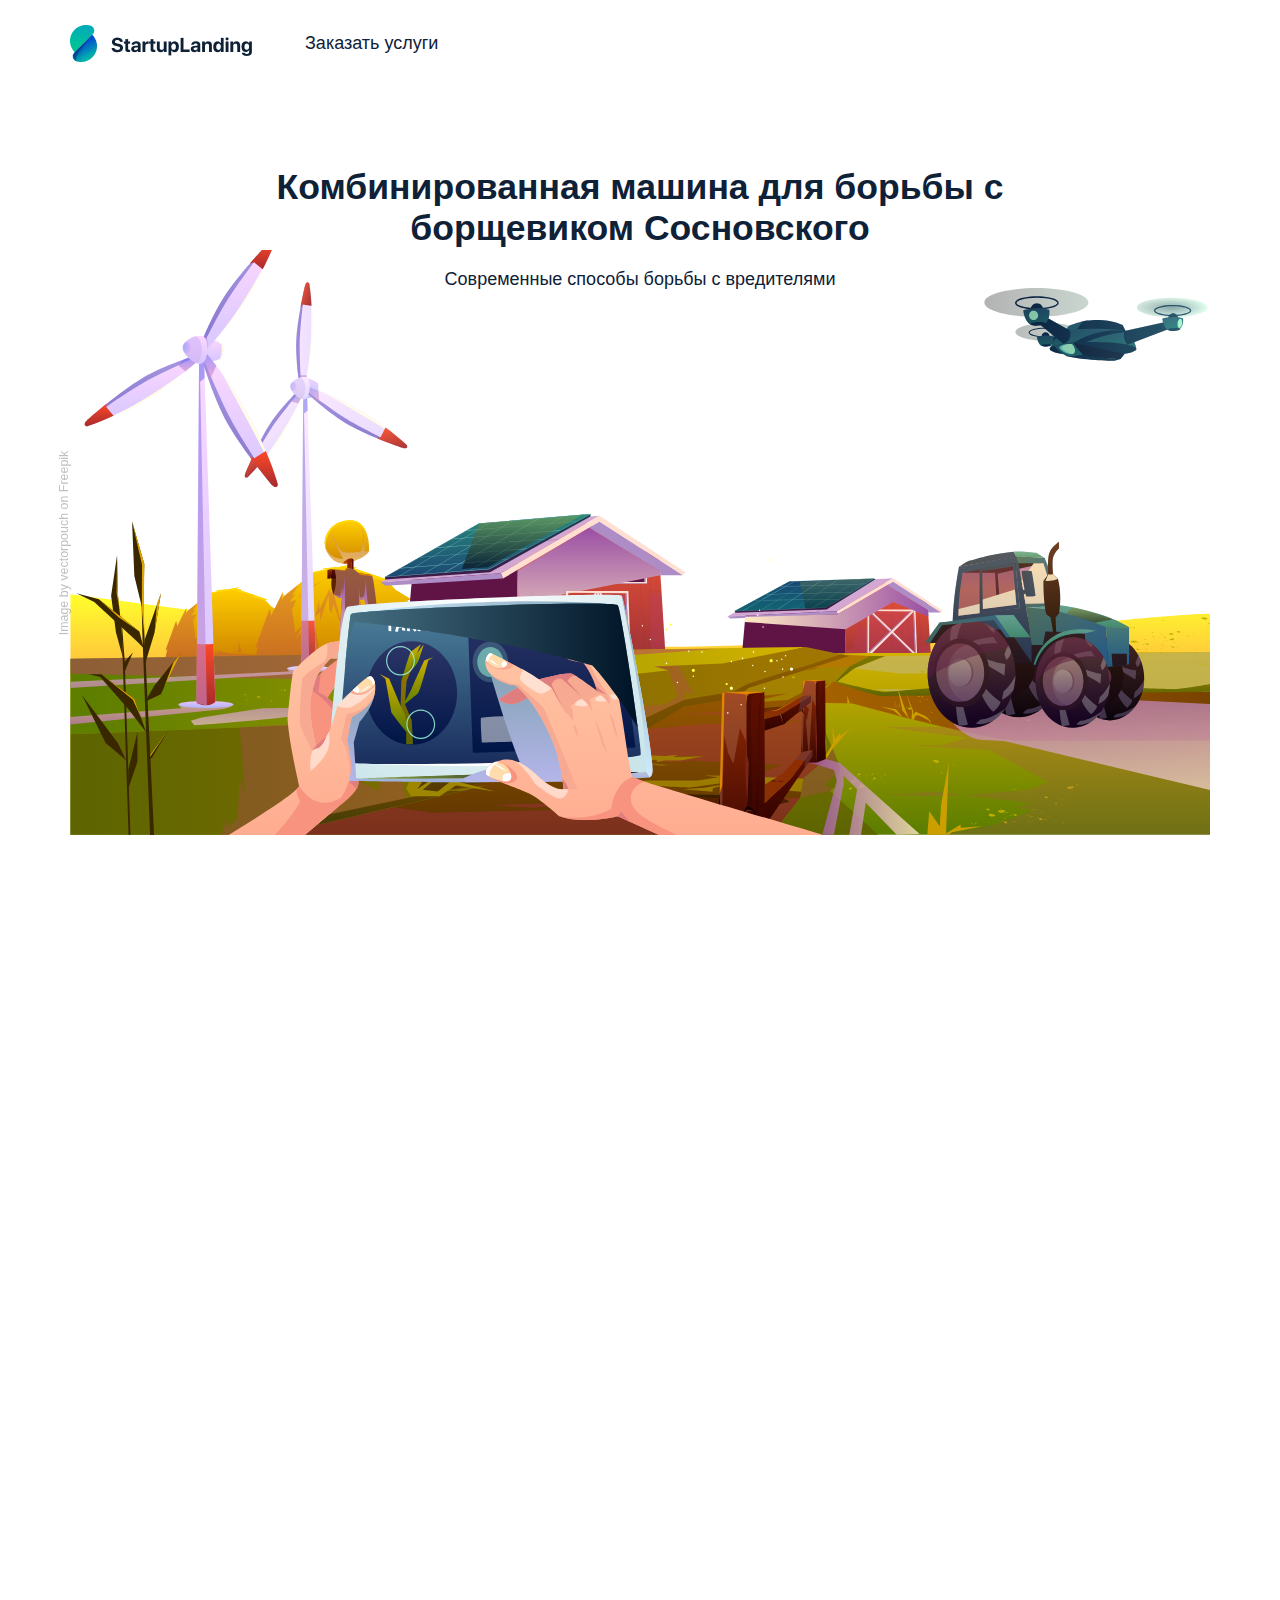
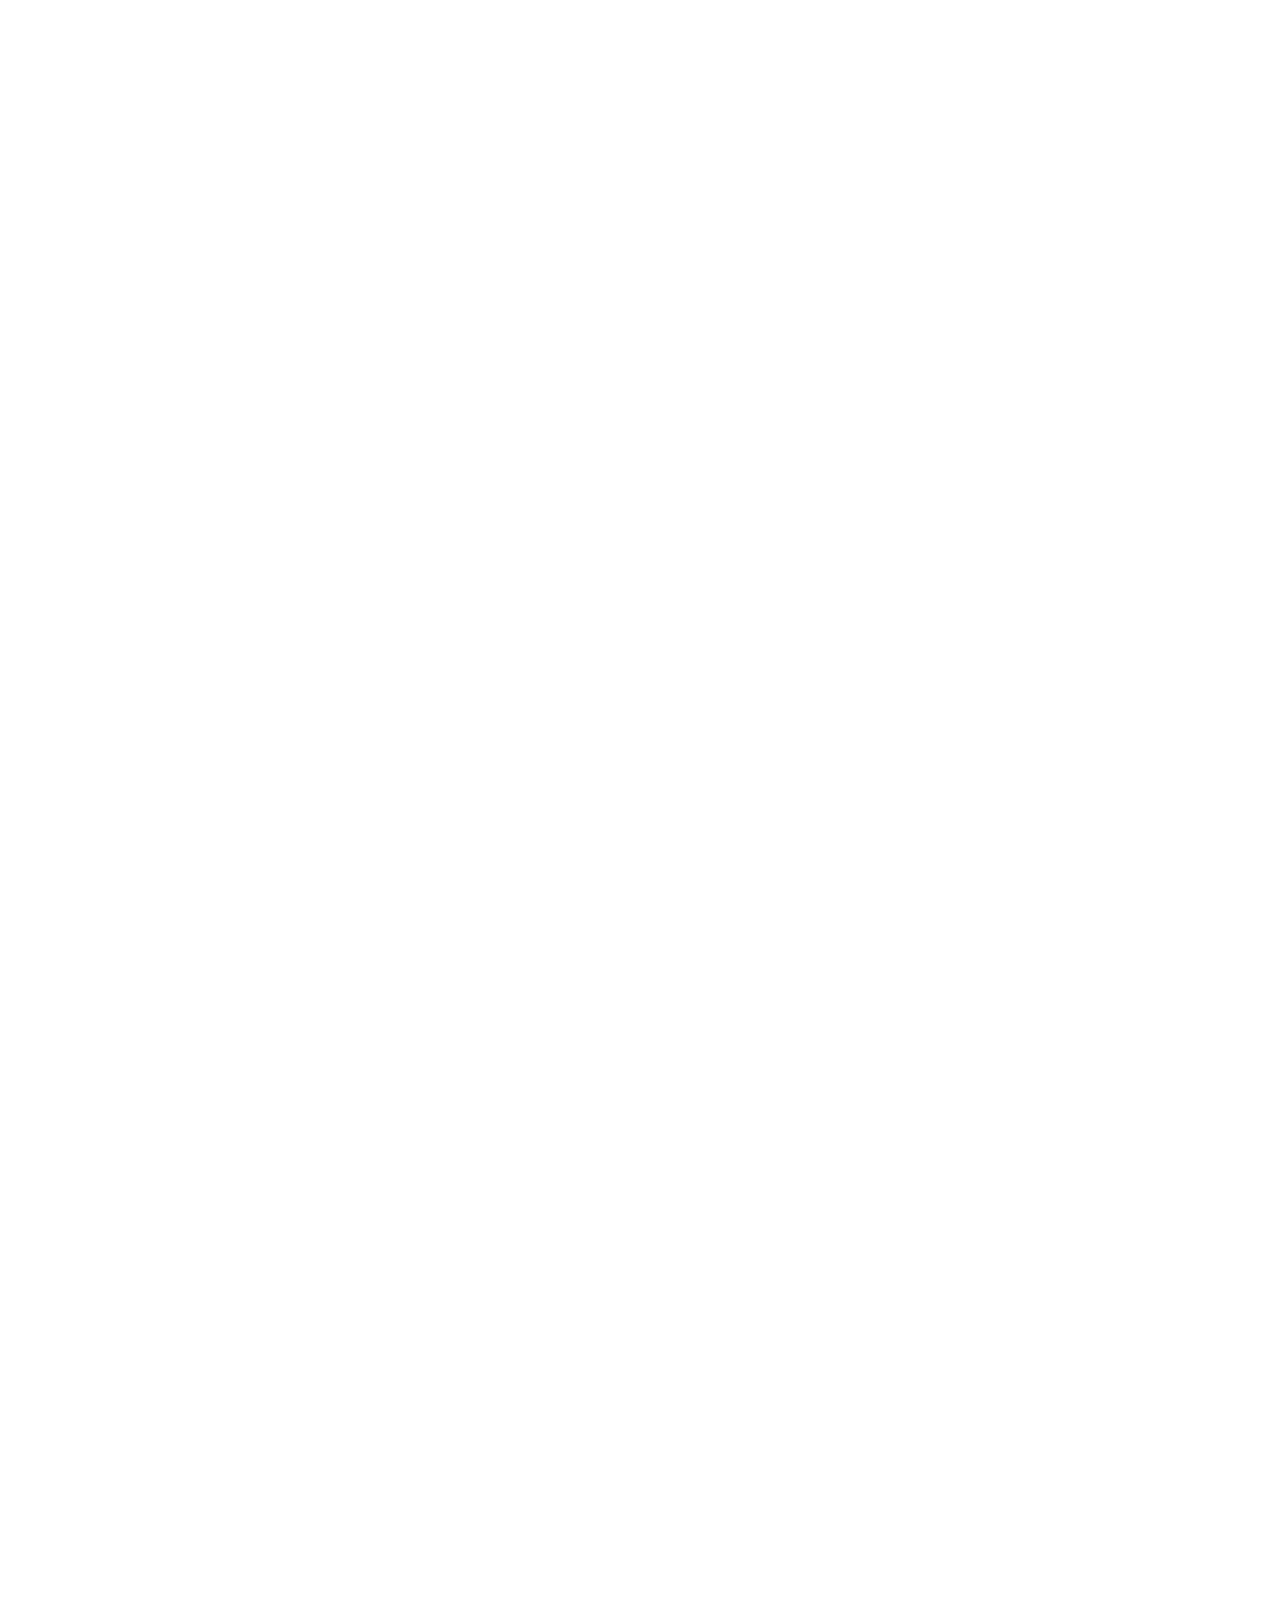
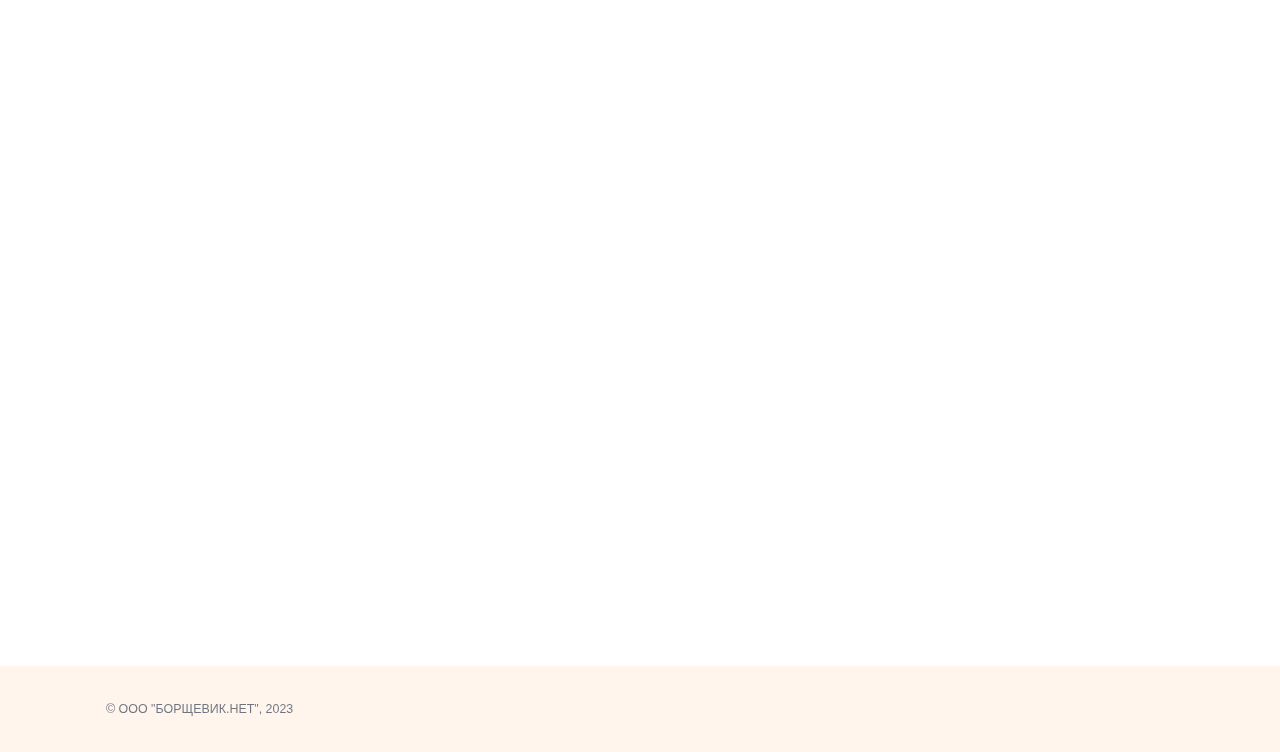
==== index.html @ 8eb08521 "Updates" ====
<!DOCTYPE html><html lang="en"><head><meta charset="utf-8"><link rel="stylesheet" href="main.css"><meta name="viewport" content="width=device-width, user-scalable=yes"><title>Агробот</title></head><body><main class="wrapper"><header class="header" id="header"><div class="container"><div class="header__inner"><a class="logo" href="/"><img src="images/logo.a82ce535d53b58038834.png"></a><nav class="nav header__nav"><div class="nav__top"><a class="logo logo--mobile nav__mobile-logo"><img src="images/logo.a82ce535d53b58038834.png"></a><button class="burger burger--active nav__burger" id="mobile-burger"><span class="burger__line"></span><span class="burger__line"></span><span class="burger__line"></span></button></div><div class="nav__menu"><ul class="link-list link-list--dir-column"><li class="link-list__link"><a href="/order-service.html">Заказать услуги</a></li></ul></div><div class="nav__bottom"><p class="nav__copyright">© ООО "БОРЩЕВИК.НЕТ", 2023</p></div></nav><button class="burger header__burger" id="desktop-burger"><span class="burger__line"></span><span class="burger__line"></span><span class="burger__line"></span></button></div></div></header><section class="page home" id="home"><div class="container"><div class="home__inner"><h1 class="page__title home__title">Комбинированная машина для борьбы с борщевиком Сосновского</h1><p class="page__subtitle home__subtitle">Современные способы борьбы с вредителями</p><div class="home__image-wrapper"><div class="home__image"><img src="icons/illustration.42e019ed1091b1d39e88.svg"></div><div class="home__moving-image" id="moving-image"><img src="icons/dron.4556cf6fa01890d55789.svg"></div><div class="home__image-src"><a href="https://clck.ru/36BVvP">Image by vectorpouch on Freepik</a></div></div></div></div></section><!--div(class='pdc' id='pdc-<id>')
    .pdc__content.pdc__content--show
        p Котент первого таба
    .pdc__content
        p Котент второго таба
    .pdc__content
        p Котент третьего таба--><section class="page fade-in-section about"><div class="container"><div class="about__inner"><div class="about__tabs"><div class="tabs" id="tabs-1"><ul class="tabs__tab-list"><li class="tabs__tab"><button><span class="about__tab"><div class="about__tab-image about__tab-image--bg-green"><img src="icons/puzzle.63b4bf6f2c0ad9caf760.svg"></div><span class="about__tab-text">Решаемая проблематика</span></span></button></li><li class="tabs__tab"><button><span class="about__tab"><div class="about__tab-image about__tab-image--bg-yellow"><img src="icons/roundcube.fe9c5c83bd25cfbd1be1.svg"></div><span class="about__tab-text">Основные потребители</span></span></button></li><li class="tabs__tab"><button><span class="about__tab"><div class="about__tab-image about__tab-image--bg-red"><img src="icons/innovation.965779345279916ec9b8.svg"></div><span class="about__tab-text">Инновационность проекта</span></span></button></li></ul><div class="tabs__dividor"><span class="tabs__line"></span><span class="tabs__underline"></span></div></div></div><div class="pdc" id="pdc-1"><div class="pdc__content pdc__content--show pdc__content--visible"><div class="about__body"><div class="about-content about__content"><div class="about-content__text"><h2 class="about-content__title">Мы эффективно решаем актуальную проблему многих регионах страны &#129488;</h2><p class="subtitle about-content__subtitle">Проект направлен на решение проблемы распространения борщевика Сосновского.
Разработанное комбинированное устройство позволяет эффективно производить
мульчирование и обработку, особенно на сложных участках и других территориях,
включая участки сельскохозяйственного назначения. </p></div><div class="about-content__image-wrapper"><div class="about-content__image"><img src="icons/illustration-1.2d0d16c30d6dbfe28d1c.svg"></div><a class="about-content__image-src" href="https://www.freepik.com/free-vector/organizing-projects-concept-illustration_5911565.htm#query=project&amp;position=12&amp;from_view=search&amp;track=sph">Image by storyset on Freepik</a></div></div></div></div><div class="pdc__content"><div class="about__body"><div class="about-content about__content"><div class="about-content__text"><h2 class="about-content__title">Потребителем наших услуг и агроботов может быть кто угодно &#129309;</h2><ul class="about-content__list"> <li>Сельскохозяйственные предприятия</li><li>Предприятия по благоустройству территорий</li><li>Коммунальные службы</li><li>Фермерские хозяйства</li></ul></div><div class="about-content__image-wrapper"><div class="about-content__image"><img src="icons/illustration-2.5b958bda5c0a97442c6f.svg"></div><a class="about-content__image-src" href="https://www.freepik.com/free-vector/mall-shopping-consumerism-retail-commerce-male-flat-character-with-light-bulb-store-cart-purchase-idea-buying-shoppers-buyers-attraction_12083145.htm#page=2&amp;query=Main%20consumers%20projects&amp;position=5&amp;from_view=search&amp;track=ais">Image by vectorjuice on Freepik</a></div></div></div></div><div class="pdc__content"><div class="about__body"><div class="about-content about__content"><div class="about-content__text"><h2 class="about-content__title">Применяем современные  технологии, испытанные не один раз &#128104;</h2><p class="subtitle about-content__subtitle">Инновационность проекта заключается в применении роботизированной
платформы с удаленным управлением. </p></div><div class="about-content__image-wrapper"><div class="about-content__image"><img src="icons/illustration-3.9d05403e2a16cfbec7cb.svg"></div><a class="about-content__image-src" href="https://www.freepik.com/free-vector/mall-shopping-consumerism-retail-commerce-male-flat-character-with-light-bulb-store-cart-purchase-idea-buying-shoppers-buyers-attraction_12083145.htm#page=2&amp;query=Main%20consumers%20projects&amp;position=5&amp;from_view=search&amp;track=ais">Image by vectorjuice on Freepik</a></div></div></div></div></div></div></div></section><section class="page fade-in-section service"><div class="container"> <div class="service__inner"><h2 class="page__title">Наши услуги</h2><p class="page__subtitle subtitle service__subtitle">Кроме перечисленных ниже услуг мы предоставляем возможность
покупки агробота в различных модификациях, а также обучение
работы клиентов с установкой</p><a class="service__link link link--as-btn" href="/order-service.html">Заказать услуги</a><ul class="service__cards"><li><div class="info-card"><div class="info-card__image"><img src="images/marketing.709f5f3d1f89dc0d6d8e.png" alt="Обработка от борщевика"></div><div class="info-card__body"><h3 class="info-card__title">Обработка от борщевика</h3><p class="info-card__describe">Агробот комплектуется специальной навеской с реагентами для обработки от борщевика</p></div></div></li><li><div class="info-card"><div class="info-card__image"><img src="images/development.e502410272258596ca59.png" alt="Обработка от клеща"></div><div class="info-card__body"><h3 class="info-card__title">Обработка от клеща</h3><p class="info-card__describe">Агробот комплектуется специальной навеской с реагентами для обработки от клеща</p></div></div></li><li><div class="info-card"><div class="info-card__image"><img src="images/enterprise.53b87d1b42be949987da.png" alt="Мульчирование"></div><div class="info-card__body"><h3 class="info-card__title">Мульчирование</h3><p class="info-card__describe">Агробот комплектуется специальной навеской с реагентами для измельчения борщевика</p></div></div></li></ul></div></div></section><section class="page fade-in-section team"><div class="container"><div class="team__inner"><h2 class="page__title">Команда стартапа</h2><p class="page__subtitle subtitle team__subtitle">Команда нашего стартапа состоит из талантливых и опытных разработчиков,
которые специализируются на создании инновационных решений для
сельского хозяйства</p><div class="team__carousel"><div class="carousel"><ul class="carousel__list-items"><li class="carousel__list-item"><div class="team__card"><div class="profile-card"><div class="profile-card__images profile-card__images--bg-yellow"><img src="images/vylegzhanin.4ba642ff1bee2ab392fa.png" alt="Вылегжанин Павел Николаевич"></div><h3 class="profile-card__name">Вылегжанин Павел Николаевич</h3><p class="profile-card__specialization">Декан инженерного факультета ВГАТУ</p><ul class="profile-card__social-links"><li class="profile-card__social-link profile-card__social-link--vk"><a href="/"></a></li><li class="profile-card__social-link profile-card__social-link--tg"><a href="/"></a></li><li class="profile-card__social-link profile-card__social-link--email"><a href="/"></a></li></ul></div></div></li><li class="carousel__list-item"><div class="team__card"><div class="profile-card"><div class="profile-card__images profile-card__images--bg-green"><img src="images/sirotkin.a246f5cfa4653defc339.png" alt="Сироткин Егор Сергеевич"></div><h3 class="profile-card__name">Сироткин Егор Сергеевич</h3><p class="profile-card__specialization">Основатель проекта</p><ul class="profile-card__social-links"><li class="profile-card__social-link profile-card__social-link--vk"><a href="/"></a></li><li class="profile-card__social-link profile-card__social-link--tg"><a href="/"></a></li><li class="profile-card__social-link profile-card__social-link--email"><a href="/"></a></li></ul></div></div></li><li class="carousel__list-item"><div class="team__card"><div class="profile-card"><div class="profile-card__images profile-card__images--bg-pink"><img src="images/kozlov.72e7c72f36c30960f9e8.png" alt="Козлов Андрей Николаевич"></div><h3 class="profile-card__name">Козлов Андрей Николаевич</h3><p class="profile-card__specialization">Заведующий лабораторией цифровых технологий ВГАТУ</p><ul class="profile-card__social-links"><li class="profile-card__social-link profile-card__social-link--vk"><a href="/"></a></li><li class="profile-card__social-link profile-card__social-link--tg"><a href="/"></a></li><li class="profile-card__social-link profile-card__social-link--email"><a href="/"></a></li></ul></div></div></li></ul><div class="carousel__control"><button class="carousel-ctrl-btn carousel__next"><div class="carousel-ctrl-btn__inner"><img src="icons/triangle-down.13552bf7406cc15bec91.svg" alt="next"></div></button><button class="carousel-ctrl-btn carousel__back"><div class="carousel-ctrl-btn__inner">   <img src="icons/triangle-down.13552bf7406cc15bec91.svg" alt="back"></div></button></div></div></div></div></div></section><!--div(class='pdc' id='pdc-<id>')
    .pdc__content.pdc__content--show
        p Котент первого таба
    .pdc__content
        p Котент второго таба
    .pdc__content
        p Котент третьего таба--><section class="page fade-in-section partners"><div class="container"><div class="partners__inner"><h2 class="page__title partners__title">Партнеры</h2><p class="page__subtitle partners__subtitle">Партнеры предоставляют стартапу финансовые ресуры,
техническое оснащение, компонетную базу</p><ul class="partners__partner-list"><li class="partners__partner"><div class="partner-card"><div class="partner-card__image"><img src="images/vgatu.b7ccf53366a0b08f1874.png"></div><h3 class="partner-card__title">Вятский государственный агротехнологический университет</h3></div></li><li class="partners__partner"><div class="partner-card"><div class="partner-card__image"><img src="icons/fsi.a3f80f796bfce302cd20.svg"></div><h3 class="partner-card__title">Фонд содействия инновациям</h3></div></li><li class="partners__partner"><div class="partner-card"><div class="partner-card__image"><img src="images/tsk.788a3a9983cc926c892f.png"></div><h3 class="partner-card__title">Торгово-Сервисная Компания (ТСК) «Техника»</h3></div></li><li class="partners__partner"><div class="partner-card"><div class="partner-card__image"><img src="images/lab.1efd9e5d612fef10bf57.png"></div><h3 class="partner-card__title">Лаборатория цифровых технологий</h3></div></li></ul></div></div></section><footer class="footer"><div class="container"><div class="footer__inner"><p class="footer__copyright">© ООО "БОРЩЕВИК.НЕТ", 2023</p></div></div></footer></main><script src="index.1.754c9834eed3a892fc10.js"></script></body></html>
---- main.css ----
*{padding:0px;margin:0px;border:none}*,*::before,*::after{-webkit-box-sizing:border-box;box-sizing:border-box}a,a:link,a:visited{-webkit-text-decoration:none;text-decoration:none}a:hover{-webkit-text-decoration:none;text-decoration:none}aside,nav,footer,header,section,main{display:block}h1,h2,h3,h4,h5,h6,p{font-size:inherit;font-weight:inherit}ul,ul li{list-style:none}img{vertical-align:top}img,svg{max-width:100%;height:auto}address{font-style:normal}input,textarea,button,select{font-family:inherit;font-size:inherit;color:inherit;background-color:rgba(0,0,0,0)}input::-ms-clear{display:none}button,input[type=submit]{display:inline-block;-webkit-box-shadow:none;box-shadow:none;background-color:rgba(0,0,0,0);background:none;cursor:pointer}input:focus,input:active,button:focus,button:active{outline:none}button::-moz-focus-inner{padding:0;border:0}label{cursor:pointer}legend{display:block}html,body,.wrapper{min-height:100vh}html,body{height:100%}body.no-scroll{overflow:hidden}.wrapper{font-family:-apple-system,BlinkMacSystemFont,"Segoe UI",Roboto,Oxygen-Sans,Ubuntu,Cantarell,"Helvetica Neue",sans-serif;font-size:18px;font-weight:400;color:#0f2137;display:-webkit-box;display:-ms-flexbox;display:flex;-webkit-box-orient:vertical;-webkit-box-direction:normal;-ms-flex-direction:column;flex-direction:column;height:100%}.wrapper *{color:inherit;font-family:inherit;line-height:normal}.container{margin:0 auto;max-width:1180px;padding:0 20px}.page{padding:80px 0}.page__title,.page__subtitle{text-align:center}.fade-in-section{opacity:0;-webkit-transform:translateY(50px);transform:translateY(50px);-webkit-transition:opacity .5s, -webkit-transform .5s;transition:opacity .5s, -webkit-transform .5s;transition:transform .5s, opacity .5s;transition:transform .5s, opacity .5s, -webkit-transform .5s}h1,h2,h3{font-weight:700}h1{font-size:max(1.7777777778rem, min(2.8vw, 2.2222222222rem));color:#02073e}h2{font-size:max(1.3333333333rem, min(2.38vw, 1.8888888889rem))}h3{font-size:1.1111111111rem}.logo{display:block;width:195px}.logo--mobile{width:130px}.logo img{width:100%}.btn{display:block;font-size:inherit;color:#fff;font-weight:700;font-family:inherit;border:none;border-radius:5px;background-color:#0a8080;padding:10px 38px;cursor:pointer;-webkit-text-decoration:none;text-decoration:none;position:relative}.btn--bg-pink{background-color:#db4a87}.btn::before{content:"";position:absolute;display:block;top:0;left:50%;-webkit-transform:translate(-50%, 0);transform:translate(-50%, 0);width:0;height:100%;background:rgba(255,255,255,.3);border-radius:5px;-webkit-transition:all .3s ease;transition:all .3s ease}.btn:hover::before{width:100%}.link-list{display:-webkit-box;display:-ms-flexbox;display:flex;-webkit-box-align:center;-ms-flex-align:center;align-items:center;gap:34px}.link-list--dir-column{-webkit-box-orient:vertical;-webkit-box-direction:normal;-ms-flex-direction:column;flex-direction:column;-webkit-box-align:start;-ms-flex-align:start;align-items:start;gap:15px}.link-list__link a{position:relative;color:inherit;font-family:-apple-system,BlinkMacSystemFont,"Segoe UI",Roboto,Oxygen-Sans,Ubuntu,Cantarell,"Helvetica Neue",sans-serif;-webkit-text-decoration:none;text-decoration:none;-webkit-transition:.1s;transition:.1s}.link-list__link a::after{content:"";display:block;background-image:url(icons/underline.44bfd5e73e184fdad973.svg);background-size:cover;background-repeat:no-repeat;width:0;height:6px;opacity:0;visibility:hidden;position:absolute;top:110%;left:0;-webkit-transition:.1s;transition:.1s}.link-list__link:hover a{text-shadow:.5px .5px 0 #0a8080;color:#0a8080}.link-list__link:hover a::after{width:100%;opacity:1;visibility:visible}.link--as-btn{display:block;font-size:inherit;color:#fff;font-weight:700;font-family:inherit;border:none;border-radius:5px;background-color:#0a8080;padding:10px 38px;cursor:pointer;-webkit-text-decoration:none;text-decoration:none;position:relative}.link--as-btn--bg-pink{background-color:#db4a87}.link--as-btn::before{content:"";position:absolute;display:block;top:0;left:50%;-webkit-transform:translate(-50%, 0);transform:translate(-50%, 0);width:0;height:100%;background:rgba(255,255,255,.3);border-radius:5px;-webkit-transition:all .3s ease;transition:all .3s ease}.link--as-btn:hover::before{width:100%}.header{padding:25px 0}.header__inner{display:-webkit-box;display:-ms-flexbox;display:flex;-webkit-box-align:center;-ms-flex-align:center;align-items:center;gap:40px}.header__burger{display:none;margin-left:auto}.header.header--open-menu::before{background-color:rgba(0,0,0,.5);width:100%;height:100vh}.header.header--open-menu .header__nav{-webkit-transform:translateX(0);transform:translateX(0)}.header.header--open-menu .header__burger{opacity:0}@media(max-width: 450px){.header{position:relative;z-index:1}.header::before{content:"";display:block;width:0;height:0;position:absolute;top:0;left:0;background-color:rgba(0,0,0,0);-webkit-transition:background-color .3s ease;transition:background-color .3s ease}.header__burger{display:block;-webkit-transition:all .3s ease;transition:all .3s ease}.header__nav{position:absolute;top:0;left:0;-webkit-transform:translateX(-100%);transform:translateX(-100%);-webkit-transition:all .3s linear;transition:all .3s linear}}.nav__mobile-logo{display:none}.nav__top{display:none;-webkit-box-align:center;-ms-flex-align:center;align-items:center;-webkit-box-pack:justify;-ms-flex-pack:justify;justify-content:space-between;gap:20px}.nav__bottom{display:none;margin-top:auto}.nav__copyright{font-size:0.7777777778rem}@media(max-width: 450px){.nav{display:-webkit-box;display:-ms-flexbox;display:flex;-webkit-box-orient:vertical;-webkit-box-direction:normal;-ms-flex-direction:column;flex-direction:column;background-color:#fff;width:80%;height:100vh;padding:31px 20px}.nav__mobile-logo{display:block}.nav__top{display:-webkit-box;display:-ms-flexbox;display:flex}.nav__menu{margin:20px 0}.nav__bottom{display:block}}.burger{width:18px;height:11px;border:none;cursor:pointer;background-color:rgba(0,0,0,0);padding:0;position:relative}.burger__line{display:block;width:100%;height:2px;background-color:#0f2137;border-radius:1px;position:absolute;left:0}.burger__line:nth-child(1){top:0}.burger__line:nth-child(2){top:calc(50% - 1px)}.burger__line:nth-child(3){bottom:0}.burger.burger--active .burger__line:nth-child(1){top:calc(50% - 1px);-webkit-transform:rotate(45deg);transform:rotate(45deg)}.burger.burger--active .burger__line:nth-child(2){display:none}.burger.burger--active .burger__line:nth-child(3){bottom:calc(50% - 1px);-webkit-transform:rotate(-45deg);transform:rotate(-45deg)}.info-card{display:-webkit-box;display:-ms-flexbox;display:flex;-webkit-box-orient:vertical;-webkit-box-direction:normal;-ms-flex-direction:column;flex-direction:column;-webkit-box-align:center;-ms-flex-align:center;align-items:center;text-align:center;gap:20px}.info-card__image{--size: 88px;-webkit-box-flex:0;-ms-flex:0 0 88px;flex:0 0 88px;-ms-flex:0 0 var(--size);flex:0 0 var(--size);width:88px;width:var(--size);border-radius:30px}.info-card__image img{width:100%;height:100%;-o-object-fit:cover;object-fit:cover}.info-card__title{font-size:18px;font-weight:700;line-height:1.5}.info-card__describe{margin-top:5px;color:#343d48;line-height:1.5}.profile-card{width:300px;height:100%;display:-webkit-box;display:-ms-flexbox;display:flex;-webkit-box-orient:vertical;-webkit-box-direction:normal;-ms-flex-direction:column;flex-direction:column}.profile-card__images{width:100%;height:420px;border-radius:5px}.profile-card__images--bg-yellow{background-color:#fffaf6}.profile-card__images--bg-green{background-color:#f7fbfb}.profile-card__images--bg-pink{background-color:#fbf8f5}.profile-card__images img{width:100%;height:100%;-o-object-fit:contain;object-fit:contain;-o-object-position:50% 45px;object-position:50% 45px}.profile-card__name{margin-top:25px;font-weight:500;font-size:20px}.profile-card__specialization{margin:15px 0;color:#7589a1;line-height:1.5;-webkit-hyphens:auto;-ms-hyphens:auto;hyphens:auto}.profile-card__social-links{margin-top:auto;display:-webkit-box;display:-ms-flexbox;display:flex;gap:10px}.profile-card__social-link--vk a{background-image:url(icons/vk.03cf9b771b722b181799.svg)}.profile-card__social-link--tg a{background-image:url(icons/telegram.968842aa238e29703080.svg)}.profile-card__social-link--email a{background-image:url(icons/email.0b21a8e95ec48cb6c4c9.svg)}.profile-card__social-link a{--size: 20px;display:inline-block;height:20px;height:var(--size);width:20px;width:var(--size);background-size:cover}.tabs__tab-list{display:-webkit-box;display:-ms-flexbox;display:flex;-webkit-box-align:center;-ms-flex-align:center;align-items:center}.tabs__tab{-webkit-box-flex:1;-ms-flex:1 1 0px;flex:1 1 0}.tabs__tab button{width:100%;text-align:center;font-size:20px;font-weight:700;background-color:rgba(0,0,0,0);border:none;cursor:pointer}.tabs__dividor{margin-top:34px;position:relative}.tabs__line{display:block;height:1px;border-radius:5px;opacity:.1;background-color:#01070d}.tabs__underline{position:absolute;left:0;-webkit-transition:.2s;transition:.2s;top:50%;-webkit-transform:translateY(-50%);transform:translateY(-50%);display:block;width:33.3333333333%;height:3px;border-radius:5px;background-color:#a17857}.pdc{display:-webkit-box;display:-ms-flexbox;display:flex;-webkit-box-align:center;-ms-flex-align:center;align-items:center;-webkit-box-pack:stretch;-ms-flex-pack:stretch;justify-content:stretch}.pdc__content{-webkit-box-flex:1;-ms-flex:1 1 100%;flex:1 1 100%;display:none;opacity:0;-webkit-transition:1s;transition:1s}.pdc__content--show{display:block}.pdc__content--visible{opacity:1}.home__inner{display:-webkit-box;display:-ms-flexbox;display:flex;-webkit-box-orient:vertical;-webkit-box-direction:normal;-ms-flex-direction:column;flex-direction:column;-webkit-box-align:center;-ms-flex-align:center;align-items:center}.home__title{max-width:813px}.home__subtitle{margin:20px 0 -40px 0}.home__image-wrapper{position:relative}.home__image{width:100%}.home__image img{width:100%;height:auto;-o-object-fit:cover;object-fit:cover}.home__moving-image{position:absolute;top:40px;right:0;-webkit-transition:.5s;transition:.5s;width:17.6vw;height:5.67vw}.home__moving-image img{width:100%;height:100%;-o-object-fit:contain;object-fit:contain}.home__image-src{position:absolute;top:50%;left:-1rem;-webkit-transform:translateY(-50%) rotate(180deg);transform:translateY(-50%) rotate(180deg);-webkit-writing-mode:vertical-lr;-ms-writing-mode:tb-lr;writing-mode:vertical-lr;text-align:center}.home__image-src a{color:#263238;opacity:.3;font-size:0.7777777778rem}@media(max-width: 992px){.home__inner{display:-webkit-box;display:-ms-flexbox;display:flex;-webkit-box-orient:vertical;-webkit-box-direction:normal;-ms-flex-direction:column;flex-direction:column;min-height:calc(100vh - 150px)}.home__title{margin-top:auto}.home__subtitle{margin:20px 0 auto 0}.home__image-wrapper{margin-top:40px}.home__moving-image{top:20px;right:calc(50% - 8.8vw)}.home__image-src{-webkit-writing-mode:horizontal-tb;-ms-writing-mode:lr-tb;writing-mode:horizontal-tb;-webkit-transform:rotate(0);transform:rotate(0);top:auto;bottom:-1rem;left:0;width:100%}}.service__inner{display:-webkit-box;display:-ms-flexbox;display:flex;-webkit-box-orient:vertical;-webkit-box-direction:normal;-ms-flex-direction:column;flex-direction:column;-webkit-box-align:center;-ms-flex-align:center;align-items:center}.service__subtitle{margin:20px auto 0 auto;max-width:550px;text-align:center}.service__cards{display:-webkit-box;display:-ms-flexbox;display:flex;-ms-flex-wrap:wrap;flex-wrap:wrap;-webkit-box-pack:center;-ms-flex-pack:center;justify-content:center;gap:40px}.service__cards li{-webkit-box-flex:1;-ms-flex:1 1 0px;flex:1 1 0;min-width:286px;max-width:315px}.service__link{margin:20px 0 64px 0}.about{background-color:#f9fafc}.about__body{display:-webkit-box;display:-ms-flexbox;display:flex;-webkit-box-align:center;-ms-flex-align:center;align-items:center;-webkit-box-pack:justify;-ms-flex-pack:justify;justify-content:space-between;gap:80px}.about__tabs{margin-bottom:max(40px, min(5.6vw, 80px))}.about__tab{display:-webkit-box;display:-ms-flexbox;display:flex;-webkit-box-align:center;-ms-flex-align:center;align-items:center;-webkit-box-pack:center;-ms-flex-pack:center;justify-content:center;gap:15px}.about__tab-image{-webkit-box-flex:0;-ms-flex:0 0 32px;flex:0 0 32px}.about__tab-image img{width:32px;height:32px}@media(max-width: 1024px){.about__tab-image{-webkit-box-flex:0;-ms-flex:0 0 60px;flex:0 0 60px;height:60px;border-radius:50%;display:-webkit-box;display:-ms-flexbox;display:flex;-webkit-box-align:center;-ms-flex-align:center;align-items:center;-webkit-box-pack:center;-ms-flex-pack:center;justify-content:center}.about__tab-image--bg-green{background-color:#3d685f}.about__tab-image--bg-yellow{background-color:#dcaf85}.about__tab-image--bg-red{background-color:#732e1e}}@media(max-width: 1024px){.about__tab-text{display:none}}.about-content{display:-webkit-box;display:-ms-flexbox;display:flex;gap:max(20px, min(2.8vw, 40px));-webkit-box-align:center;-ms-flex-align:center;align-items:center;width:100%}.about-content__text{-webkit-box-flex:1;-ms-flex:1 1 60%;flex:1 1 60%}.about-content__image-wrapper{-webkit-box-flex:1;-ms-flex:1 1 40%;flex:1 1 40%}.about-content__title,.about-content__subtitle{text-align:left}.about-content__subtitle{margin-top:20px}.about-content__list{margin-top:40px;display:grid;grid-template-columns:repeat(auto-fit, minmax(260px, 1fr));grid-gap:15px 30px;gap:15px 30px}.about-content__list li{--icon-size: 20px;position:relative;padding-left:calc(20px + 14px);padding-left:calc(var(--icon-size) + 14px);line-height:1.1111111111rem}.about-content__list li::before{--size: 20px;content:"";width:var(--icon-size);height:var(--icon-size);background-image:url(icons/check.15810142f0ca8ee4ac32.svg);background-repeat:no-repeat;background-size:contain;position:absolute;top:2px;left:0}.about-content__image{width:100%;height:max(224px, min(31.5vw, 450px))}.about-content__image img{width:100%;height:100%;-o-object-fit:contain;object-fit:contain}.about-content__image-src{display:inline-block;width:100%;text-align:center;margin-top:10px;color:#263238;opacity:.5;font-size:0.7777777778rem}@media(max-width: 880px){.about-content__image-wrapper{display:none}}.team{background-color:#f9fafc}.team__subtitle{text-align:center;margin:20px auto 64px auto;max-width:550px}.team__carousel{padding:0 35px}.team__card{height:100%}.carousel{position:relative}.carousel__list-items{overflow:scroll;-webkit-transition:.2s;transition:.2s;display:-webkit-box;display:-ms-flexbox;display:flex;-webkit-box-align:stretch;-ms-flex-align:stretch;align-items:stretch;-webkit-box-pack:justify;-ms-flex-pack:justify;justify-content:space-between;gap:30px;-ms-overflow-style:none;scrollbar-width:none}.carousel__list-items::-webkit-scrollbar{display:none}.carousel__next,.carousel__back{position:absolute}.carousel__next{top:50%;right:-35px;-webkit-transform:translateY(-50%);transform:translateY(-50%)}.carousel__next img{-webkit-transform:rotate(-90deg);transform:rotate(-90deg)}.carousel__back{top:50%;left:-35px;-webkit-transform:translateY(-50%);transform:translateY(-50%)}.carousel__back img{-webkit-transform:rotate(90deg);transform:rotate(90deg)}.carousel-ctrl-btn{--size: 70px;width:70px;width:var(--size);height:70px;height:var(--size);padding:0;border:none;background-color:#fff;border-radius:50%;display:-webkit-box;display:-ms-flexbox;display:flex;-webkit-box-align:center;-ms-flex-align:center;align-items:center;-webkit-box-pack:center;-ms-flex-pack:center;justify-content:center;cursor:pointer}.carousel-ctrl-btn__inner{--size: 60px;width:60px;width:var(--size);height:60px;height:var(--size);border-radius:50%;-webkit-box-shadow:0px 0px 4px 0px rgba(0,0,0,.2);box-shadow:0px 0px 4px 0px rgba(0,0,0,.2);background-color:#fff;display:-webkit-box;display:-ms-flexbox;display:flex;-webkit-box-align:center;-ms-flex-align:center;align-items:center;-webkit-box-pack:center;-ms-flex-pack:center;justify-content:center;position:relative}.carousel-ctrl-btn__inner img{--size: 30px;width:30px;width:var(--size);height:30px;height:var(--size);-o-object-fit:contain;object-fit:contain}.carousel-ctrl-btn__inner::before{content:"";display:block;width:0;height:0;background:rgba(230,230,230,.4509803922);border-radius:50%;-webkit-transition:all .3s ease;transition:all .3s ease;position:absolute;top:50%;left:50%;-webkit-transform:translate(-50%, -50%);transform:translate(-50%, -50%)}.carousel-ctrl-btn:hover .carousel-ctrl-btn__inner::before{width:100%;height:100%}.partners__subtitle{margin:20px auto 64px auto;max-width:550px}.partners__partner-list{display:-webkit-box;display:-ms-flexbox;display:flex;-ms-flex-wrap:wrap;flex-wrap:wrap;-webkit-box-pack:center;-ms-flex-pack:center;justify-content:center;gap:40px}.partners__partner-list>*{-webkit-box-flex:1;-ms-flex:1 1 0px;flex:1 1 0;min-width:270px;max-width:280px}.partner-card{display:-webkit-box;display:-ms-flexbox;display:flex;-webkit-box-orient:vertical;-webkit-box-direction:normal;-ms-flex-direction:column;flex-direction:column;-webkit-box-align:center;-ms-flex-align:center;align-items:center}.partner-card__image{height:115px}.partner-card__image img{height:100%;-o-object-fit:contain;object-fit:contain}.partner-card__title{margin-top:10px;text-align:center;font-size:1rem}.footer{background-color:#fff5ed;padding:36px 0;margin-top:auto}.footer__inner{padding:0 36px}.footer__copyright{opacity:.6;font-size:0.7777777778rem}.order__inner{display:-webkit-box;display:-ms-flexbox;display:flex;-ms-flex-wrap:wrap;flex-wrap:wrap;gap:64px 20px}.order__inner>*{-webkit-box-flex:1;-ms-flex:1 1 calc(50% - 10px);flex:1 1 calc(50% - 10px)}.order h1{font-size:max(1.3333333333rem, min(2.38vw, 2.2222222222rem))}.order h2{font-size:1.3333333333rem;font-size:max(1rem, min(1.68vw, 1.3333333333rem))}.order__info{position:sticky;top:20px}.order__image{width:100%;min-width:280px}.order__image img{width:100%;-o-object-fit:cover;object-fit:cover}.order__price{display:-webkit-box;display:-ms-flexbox;display:flex;-webkit-box-orient:vertical;-webkit-box-direction:normal;-ms-flex-direction:column;flex-direction:column;-webkit-box-align:center;-ms-flex-align:center;align-items:center}.order__price span{font-size:0.7777777778rem;color:#0f2137;font-family:inherit}.order__title{line-height:normal}.order__describe{margin-top:20px;line-height:1.5}.order__conf-list{margin-top:40px}.order__conf-item h2{margin-bottom:20px}.order__conf-item+.order__conf-item{margin-top:40px}.conf-bool-select{display:-webkit-box;display:-ms-flexbox;display:flex;gap:2px;height:70px}.conf-bool-select__option{border:1px solid rgba(15,33,55,.5843137255);-webkit-box-flex:1;-ms-flex:1 1 50%;flex:1 1 50%;height:100%;cursor:pointer;-webkit-transition:.1s;transition:.1s}.conf-bool-select__option:hover{border:3px solid #3183ff}.conf-bool-select__option--select{border:3px solid #3183ff}.conf-bool-select__option:first-child{border-radius:20px 0 0 20px}.conf-bool-select__option:last-child{border-radius:0 20px 20px 0}.conf-bool-select__option input{display:none;visibility:hidden}.conf-bool-select__content{display:-webkit-box;display:-ms-flexbox;display:flex;-webkit-box-orient:vertical;-webkit-box-direction:normal;-ms-flex-direction:column;flex-direction:column;-webkit-box-pack:center;-ms-flex-pack:center;justify-content:center;-webkit-box-align:center;-ms-flex-align:center;align-items:center;gap:5px;height:100%}.conf-bool-select__label{font-weight:600}.conf-bool-select__price{font-size:16px}.conf-int-select{display:-webkit-box;display:-ms-flexbox;display:flex;gap:2px;height:70px}.conf-int-select__btn,.conf-int-select input{font-size:0.8888888889rem}.conf-int-select__btn{background-color:rgba(0,0,0,0);border:1px solid rgba(15,33,55,.5843137255);height:100%;cursor:pointer;-webkit-box-flex:0;-ms-flex:0 0 80px;flex:0 0 80px;font-weight:700;-webkit-transition:.1s;transition:.1s}.conf-int-select__btn:hover{border:3px solid #3183ff;color:#3183ff}.conf-int-select__btn--dec{border-radius:20px 0 0 20px}.conf-int-select__btn--inc{border-radius:0 20px 20px 0}.conf-int-select input{-webkit-box-flex:1;-ms-flex:1 1 100%;flex:1 1 100%;width:0;border:none;border-radius:10px;background:#eff3f7;-webkit-appearance:textfield;-moz-appearance:textfield;appearance:textfield;padding:0 20px;text-align:center}.conf-int-select input::-webkit-outer-spin-button,.conf-int-select input::-webkit-inner-spin-button{display:none}.email-field{display:-webkit-box;display:-ms-flexbox;display:flex;-ms-flex-wrap:wrap;flex-wrap:wrap;gap:10px}.email-field>*{-webkit-box-flex:1;-ms-flex:1 1 calc(50% - 5px);flex:1 1 calc(50% - 5px)}.email-field__input-wrapper{min-width:200px}.email-field input{width:100%;border:none;border-radius:10px;background:#eff3f7;padding:0 20px;text-align:left;font-size:inherit;font-family:inherit;color:inherit;height:47px}
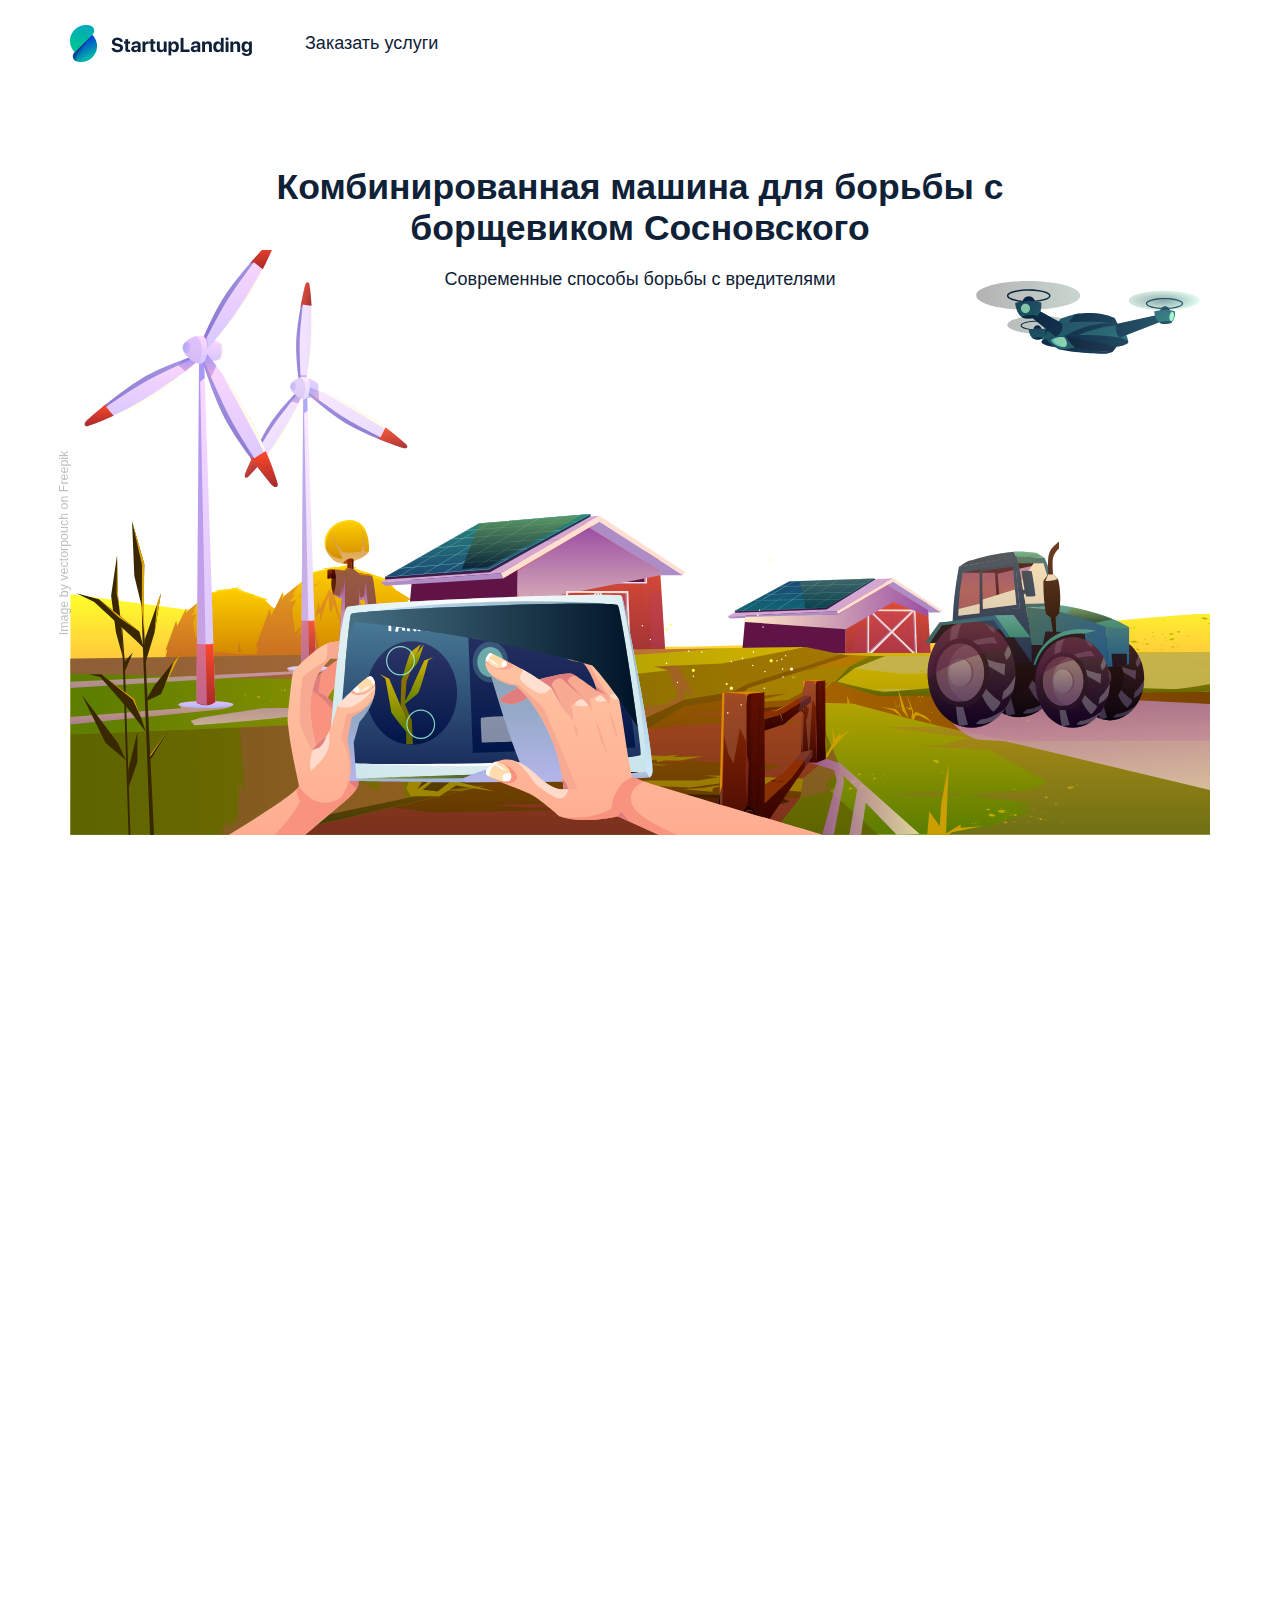
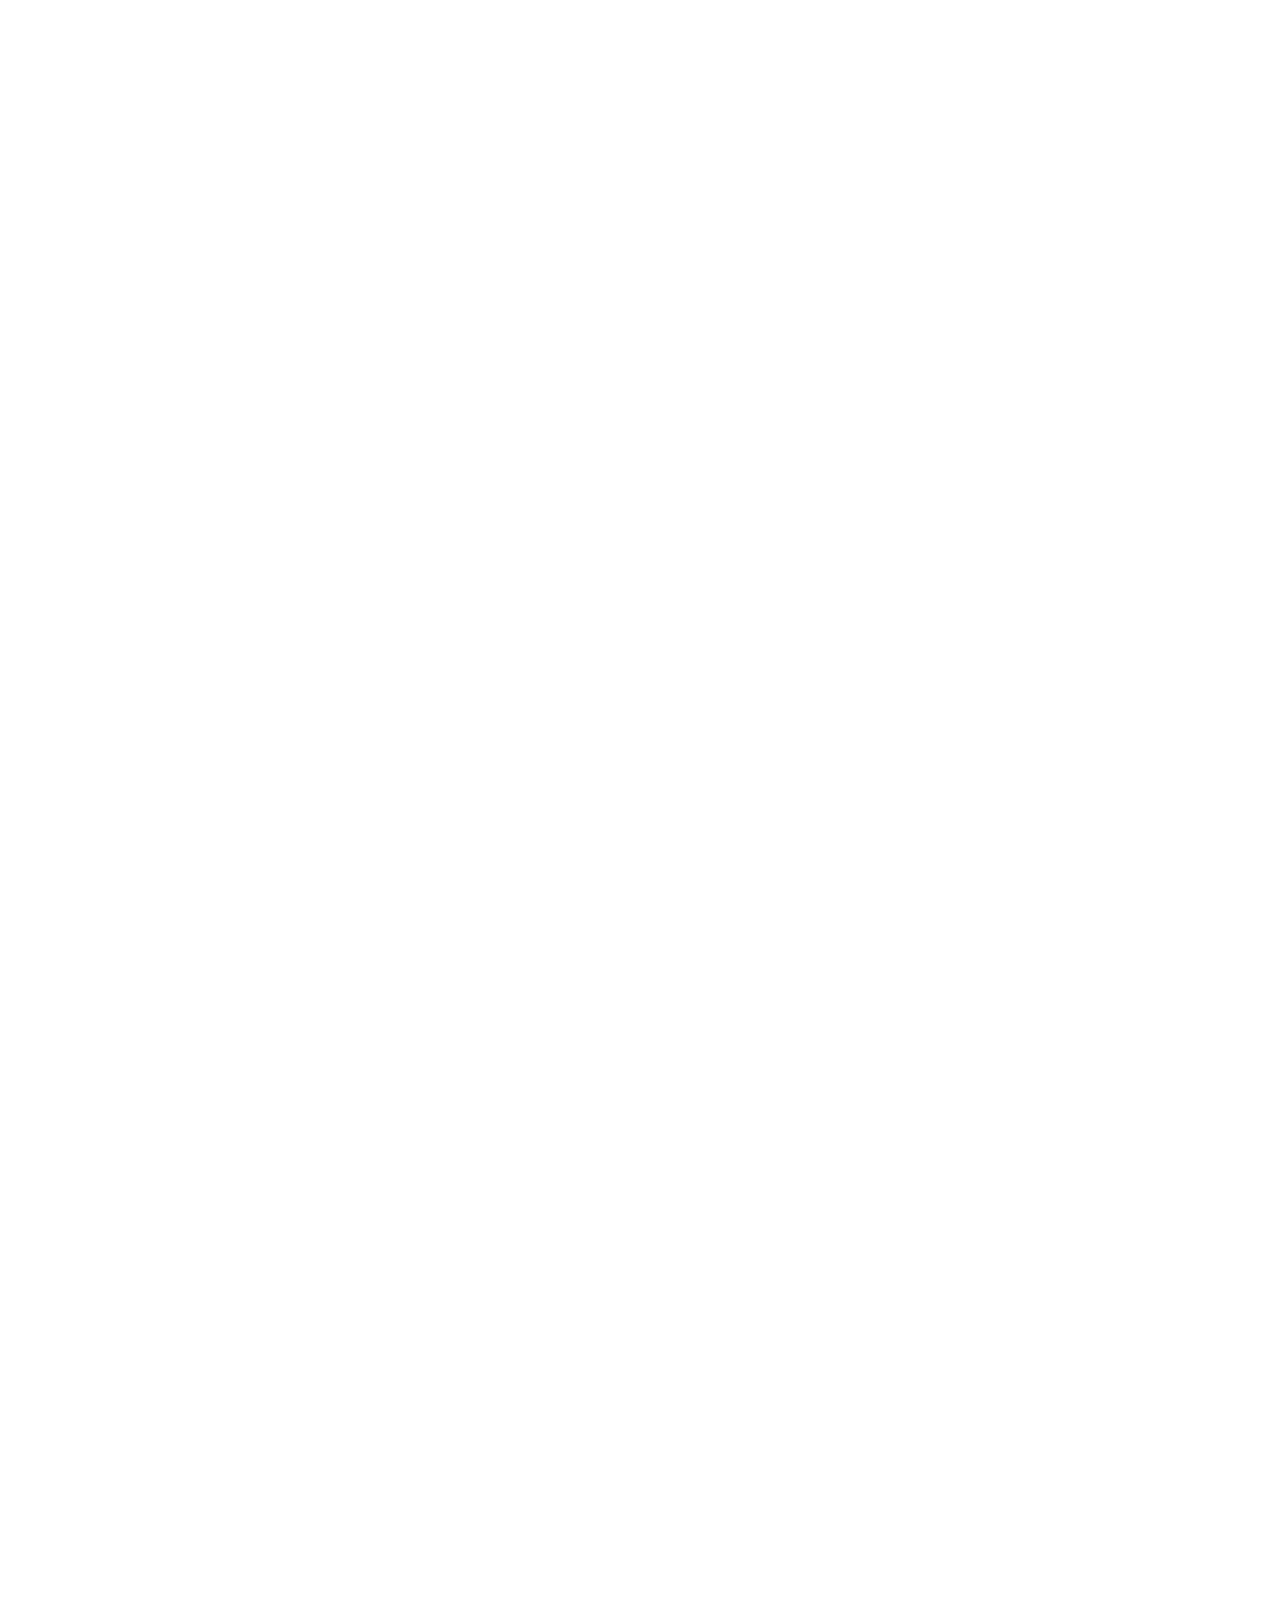
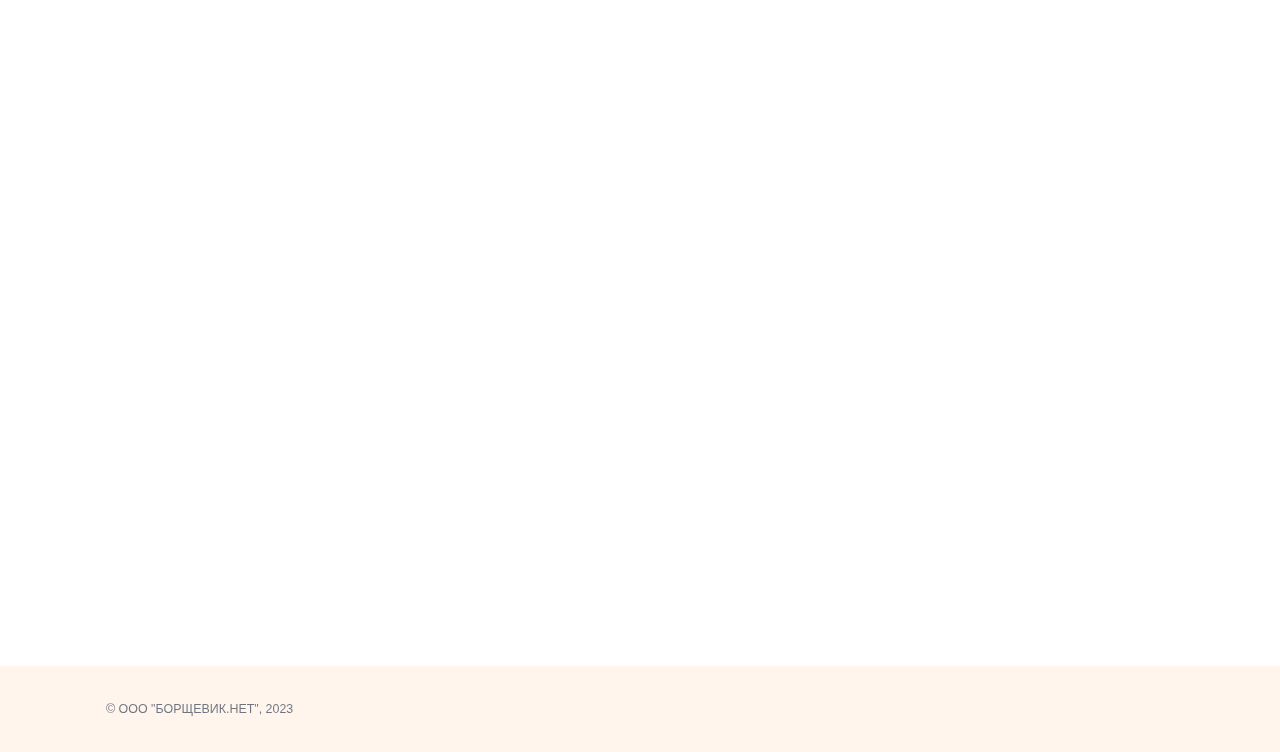
==== commit 7660a5e2: "Updates" ====
--- a/index.html
+++ b/index.html
@@ -1,22 +1,337 @@
-<!DOCTYPE html><html lang="en"><head><meta charset="utf-8"><link rel="stylesheet" href="main.css"><meta name="viewport" content="width=device-width, user-scalable=yes"><title>Агробот</title></head><body><main class="wrapper"><header class="header" id="header"><div class="container"><div class="header__inner"><a class="logo" href="/"><img src="images/logo.a82ce535d53b58038834.png"></a><nav class="nav header__nav"><div class="nav__top"><a class="logo logo--mobile nav__mobile-logo"><img src="images/logo.a82ce535d53b58038834.png"></a><button class="burger burger--active nav__burger" id="mobile-burger"><span class="burger__line"></span><span class="burger__line"></span><span class="burger__line"></span></button></div><div class="nav__menu"><ul class="link-list link-list--dir-column"><li class="link-list__link"><a href="/order-service.html">Заказать услуги</a></li></ul></div><div class="nav__bottom"><p class="nav__copyright">© ООО "БОРЩЕВИК.НЕТ", 2023</p></div></nav><button class="burger header__burger" id="desktop-burger"><span class="burger__line"></span><span class="burger__line"></span><span class="burger__line"></span></button></div></div></header><section class="page home" id="home"><div class="container"><div class="home__inner"><h1 class="page__title home__title">Комбинированная машина для борьбы с борщевиком Сосновского</h1><p class="page__subtitle home__subtitle">Современные способы борьбы с вредителями</p><div class="home__image-wrapper"><div class="home__image"><img src="icons/illustration.42e019ed1091b1d39e88.svg"></div><div class="home__moving-image" id="moving-image"><img src="icons/dron.4556cf6fa01890d55789.svg"></div><div class="home__image-src"><a href="https://clck.ru/36BVvP">Image by vectorpouch on Freepik</a></div></div></div></div></section><!--div(class='pdc' id='pdc-<id>')
+<!DOCTYPE html>
+<html lang="en">
+
+<head>
+    <meta charset="utf-8">
+    <link rel="stylesheet" href="main.css">
+    <meta name="viewport" content="width=device-width, user-scalable=yes">
+    <title>Агробот</title>
+</head>
+
+<body>
+    <main class="wrapper">
+        <header class="header" id="header">
+            <div class="container">
+                <div class="header__inner"><a class="logo" href="https://manulovich.github.io/agrobot-demo/"><img src="images/logo.a82ce535d53b58038834.png"></a>
+                    <nav class="nav header__nav">
+                        <div class="nav__top"><a class="logo logo--mobile nav__mobile-logo"><img
+                                    src="images/logo.a82ce535d53b58038834.png"></a><button
+                                class="burger burger--active nav__burger" id="mobile-burger"><span
+                                    class="burger__line"></span><span class="burger__line"></span><span
+                                    class="burger__line"></span></button></div>
+                        <div class="nav__menu">
+                            <ul class="link-list link-list--dir-column">
+                                <li class="link-list__link"><a href="https://manulovich.github.io/agrobot-demo/order-service.html">Заказать услуги</a></li>
+                            </ul>
+                        </div>
+                        <div class="nav__bottom">
+                            <p class="nav__copyright">© ООО "БОРЩЕВИК.НЕТ", 2023</p>
+                        </div>
+                    </nav><button class="burger header__burger" id="desktop-burger"><span
+                            class="burger__line"></span><span class="burger__line"></span><span
+                            class="burger__line"></span></button>
+                </div>
+            </div>
+        </header>
+        <section class="page home" id="home">
+            <div class="container">
+                <div class="home__inner">
+                    <h1 class="page__title home__title">Комбинированная машина для борьбы с борщевиком Сосновского</h1>
+                    <p class="page__subtitle home__subtitle">Современные способы борьбы с вредителями</p>
+                    <div class="home__image-wrapper">
+                        <div class="home__image"><img src="icons/illustration.42e019ed1091b1d39e88.svg"></div>
+                        <div class="home__moving-image" id="moving-image"><img
+                                src="icons/dron.4556cf6fa01890d55789.svg"></div>
+                        <div class="home__image-src"><a href="https://clck.ru/36BVvP">Image by vectorpouch on
+                                Freepik</a></div>
+                    </div>
+                </div>
+            </div>
+        </section><!--div(class='pdc' id='pdc-<id>')
     .pdc__content.pdc__content--show
         p Котент первого таба
     .pdc__content
         p Котент второго таба
     .pdc__content
-        p Котент третьего таба--><section class="page fade-in-section about"><div class="container"><div class="about__inner"><div class="about__tabs"><div class="tabs" id="tabs-1"><ul class="tabs__tab-list"><li class="tabs__tab"><button><span class="about__tab"><div class="about__tab-image about__tab-image--bg-green"><img src="icons/puzzle.63b4bf6f2c0ad9caf760.svg"></div><span class="about__tab-text">Решаемая проблематика</span></span></button></li><li class="tabs__tab"><button><span class="about__tab"><div class="about__tab-image about__tab-image--bg-yellow"><img src="icons/roundcube.fe9c5c83bd25cfbd1be1.svg"></div><span class="about__tab-text">Основные потребители</span></span></button></li><li class="tabs__tab"><button><span class="about__tab"><div class="about__tab-image about__tab-image--bg-red"><img src="icons/innovation.965779345279916ec9b8.svg"></div><span class="about__tab-text">Инновационность проекта</span></span></button></li></ul><div class="tabs__dividor"><span class="tabs__line"></span><span class="tabs__underline"></span></div></div></div><div class="pdc" id="pdc-1"><div class="pdc__content pdc__content--show pdc__content--visible"><div class="about__body"><div class="about-content about__content"><div class="about-content__text"><h2 class="about-content__title">Мы эффективно решаем актуальную проблему многих регионах страны &#129488;</h2><p class="subtitle about-content__subtitle">Проект направлен на решение проблемы распространения борщевика Сосновского.
-Разработанное комбинированное устройство позволяет эффективно производить
-мульчирование и обработку, особенно на сложных участках и других территориях,
-включая участки сельскохозяйственного назначения. </p></div><div class="about-content__image-wrapper"><div class="about-content__image"><img src="icons/illustration-1.2d0d16c30d6dbfe28d1c.svg"></div><a class="about-content__image-src" href="https://www.freepik.com/free-vector/organizing-projects-concept-illustration_5911565.htm#query=project&amp;position=12&amp;from_view=search&amp;track=sph">Image by storyset on Freepik</a></div></div></div></div><div class="pdc__content"><div class="about__body"><div class="about-content about__content"><div class="about-content__text"><h2 class="about-content__title">Потребителем наших услуг и агроботов может быть кто угодно &#129309;</h2><ul class="about-content__list"> <li>Сельскохозяйственные предприятия</li><li>Предприятия по благоустройству территорий</li><li>Коммунальные службы</li><li>Фермерские хозяйства</li></ul></div><div class="about-content__image-wrapper"><div class="about-content__image"><img src="icons/illustration-2.5b958bda5c0a97442c6f.svg"></div><a class="about-content__image-src" href="https://www.freepik.com/free-vector/mall-shopping-consumerism-retail-commerce-male-flat-character-with-light-bulb-store-cart-purchase-idea-buying-shoppers-buyers-attraction_12083145.htm#page=2&amp;query=Main%20consumers%20projects&amp;position=5&amp;from_view=search&amp;track=ais">Image by vectorjuice on Freepik</a></div></div></div></div><div class="pdc__content"><div class="about__body"><div class="about-content about__content"><div class="about-content__text"><h2 class="about-content__title">Применяем современные  технологии, испытанные не один раз &#128104;</h2><p class="subtitle about-content__subtitle">Инновационность проекта заключается в применении роботизированной
-платформы с удаленным управлением. </p></div><div class="about-content__image-wrapper"><div class="about-content__image"><img src="icons/illustration-3.9d05403e2a16cfbec7cb.svg"></div><a class="about-content__image-src" href="https://www.freepik.com/free-vector/mall-shopping-consumerism-retail-commerce-male-flat-character-with-light-bulb-store-cart-purchase-idea-buying-shoppers-buyers-attraction_12083145.htm#page=2&amp;query=Main%20consumers%20projects&amp;position=5&amp;from_view=search&amp;track=ais">Image by vectorjuice on Freepik</a></div></div></div></div></div></div></div></section><section class="page fade-in-section service"><div class="container"> <div class="service__inner"><h2 class="page__title">Наши услуги</h2><p class="page__subtitle subtitle service__subtitle">Кроме перечисленных ниже услуг мы предоставляем возможность
-покупки агробота в различных модификациях, а также обучение
-работы клиентов с установкой</p><a class="service__link link link--as-btn" href="/order-service.html">Заказать услуги</a><ul class="service__cards"><li><div class="info-card"><div class="info-card__image"><img src="images/marketing.709f5f3d1f89dc0d6d8e.png" alt="Обработка от борщевика"></div><div class="info-card__body"><h3 class="info-card__title">Обработка от борщевика</h3><p class="info-card__describe">Агробот комплектуется специальной навеской с реагентами для обработки от борщевика</p></div></div></li><li><div class="info-card"><div class="info-card__image"><img src="images/development.e502410272258596ca59.png" alt="Обработка от клеща"></div><div class="info-card__body"><h3 class="info-card__title">Обработка от клеща</h3><p class="info-card__describe">Агробот комплектуется специальной навеской с реагентами для обработки от клеща</p></div></div></li><li><div class="info-card"><div class="info-card__image"><img src="images/enterprise.53b87d1b42be949987da.png" alt="Мульчирование"></div><div class="info-card__body"><h3 class="info-card__title">Мульчирование</h3><p class="info-card__describe">Агробот комплектуется специальной навеской с реагентами для измельчения борщевика</p></div></div></li></ul></div></div></section><section class="page fade-in-section team"><div class="container"><div class="team__inner"><h2 class="page__title">Команда стартапа</h2><p class="page__subtitle subtitle team__subtitle">Команда нашего стартапа состоит из талантливых и опытных разработчиков,
-которые специализируются на создании инновационных решений для
-сельского хозяйства</p><div class="team__carousel"><div class="carousel"><ul class="carousel__list-items"><li class="carousel__list-item"><div class="team__card"><div class="profile-card"><div class="profile-card__images profile-card__images--bg-yellow"><img src="images/vylegzhanin.4ba642ff1bee2ab392fa.png" alt="Вылегжанин Павел Николаевич"></div><h3 class="profile-card__name">Вылегжанин Павел Николаевич</h3><p class="profile-card__specialization">Декан инженерного факультета ВГАТУ</p><ul class="profile-card__social-links"><li class="profile-card__social-link profile-card__social-link--vk"><a href="/"></a></li><li class="profile-card__social-link profile-card__social-link--tg"><a href="/"></a></li><li class="profile-card__social-link profile-card__social-link--email"><a href="/"></a></li></ul></div></div></li><li class="carousel__list-item"><div class="team__card"><div class="profile-card"><div class="profile-card__images profile-card__images--bg-green"><img src="images/sirotkin.a246f5cfa4653defc339.png" alt="Сироткин Егор Сергеевич"></div><h3 class="profile-card__name">Сироткин Егор Сергеевич</h3><p class="profile-card__specialization">Основатель проекта</p><ul class="profile-card__social-links"><li class="profile-card__social-link profile-card__social-link--vk"><a href="/"></a></li><li class="profile-card__social-link profile-card__social-link--tg"><a href="/"></a></li><li class="profile-card__social-link profile-card__social-link--email"><a href="/"></a></li></ul></div></div></li><li class="carousel__list-item"><div class="team__card"><div class="profile-card"><div class="profile-card__images profile-card__images--bg-pink"><img src="images/kozlov.72e7c72f36c30960f9e8.png" alt="Козлов Андрей Николаевич"></div><h3 class="profile-card__name">Козлов Андрей Николаевич</h3><p class="profile-card__specialization">Заведующий лабораторией цифровых технологий ВГАТУ</p><ul class="profile-card__social-links"><li class="profile-card__social-link profile-card__social-link--vk"><a href="/"></a></li><li class="profile-card__social-link profile-card__social-link--tg"><a href="/"></a></li><li class="profile-card__social-link profile-card__social-link--email"><a href="/"></a></li></ul></div></div></li></ul><div class="carousel__control"><button class="carousel-ctrl-btn carousel__next"><div class="carousel-ctrl-btn__inner"><img src="icons/triangle-down.13552bf7406cc15bec91.svg" alt="next"></div></button><button class="carousel-ctrl-btn carousel__back"><div class="carousel-ctrl-btn__inner">   <img src="icons/triangle-down.13552bf7406cc15bec91.svg" alt="back"></div></button></div></div></div></div></div></section><!--div(class='pdc' id='pdc-<id>')
+        p Котент третьего таба-->
+        <section class="page fade-in-section about">
+            <div class="container">
+                <div class="about__inner">
+                    <div class="about__tabs">
+                        <div class="tabs" id="tabs-1">
+                            <ul class="tabs__tab-list">
+                                <li class="tabs__tab"><button><span class="about__tab">
+                                            <div class="about__tab-image about__tab-image--bg-green"><img
+                                                    src="icons/puzzle.63b4bf6f2c0ad9caf760.svg"></div><span
+                                                class="about__tab-text">Решаемая проблематика</span>
+                                        </span></button></li>
+                                <li class="tabs__tab"><button><span class="about__tab">
+                                            <div class="about__tab-image about__tab-image--bg-yellow"><img
+                                                    src="icons/roundcube.fe9c5c83bd25cfbd1be1.svg"></div><span
+                                                class="about__tab-text">Основные потребители</span>
+                                        </span></button></li>
+                                <li class="tabs__tab"><button><span class="about__tab">
+                                            <div class="about__tab-image about__tab-image--bg-red"><img
+                                                    src="icons/innovation.965779345279916ec9b8.svg"></div><span
+                                                class="about__tab-text">Инновационность проекта</span>
+                                        </span></button></li>
+                            </ul>
+                            <div class="tabs__dividor"><span class="tabs__line"></span><span
+                                    class="tabs__underline"></span></div>
+                        </div>
+                    </div>
+                    <div class="pdc" id="pdc-1">
+                        <div class="pdc__content pdc__content--show pdc__content--visible">
+                            <div class="about__body">
+                                <div class="about-content about__content">
+                                    <div class="about-content__text">
+                                        <h2 class="about-content__title">Мы эффективно решаем актуальную проблему многих
+                                            регионах страны &#129488;</h2>
+                                        <p class="subtitle about-content__subtitle">Проект направлен на решение проблемы
+                                            распространения борщевика Сосновского.
+                                            Разработанное комбинированное устройство позволяет эффективно производить
+                                            мульчирование и обработку, особенно на сложных участках и других
+                                            территориях,
+                                            включая участки сельскохозяйственного назначения. </p>
+                                    </div>
+                                    <div class="about-content__image-wrapper">
+                                        <div class="about-content__image"><img
+                                                src="icons/illustration-1.2d0d16c30d6dbfe28d1c.svg"></div><a
+                                            class="about-content__image-src"
+                                            href="https://www.freepik.com/free-vector/organizing-projects-concept-illustration_5911565.htm#query=project&amp;position=12&amp;from_view=search&amp;track=sph">Image
+                                            by storyset on Freepik</a>
+                                    </div>
+                                </div>
+                            </div>
+                        </div>
+                        <div class="pdc__content">
+                            <div class="about__body">
+                                <div class="about-content about__content">
+                                    <div class="about-content__text">
+                                        <h2 class="about-content__title">Потребителем наших услуг и агроботов может быть
+                                            кто угодно &#129309;</h2>
+                                        <ul class="about-content__list">
+                                            <li>Сельскохозяйственные предприятия</li>
+                                            <li>Предприятия по благоустройству территорий</li>
+                                            <li>Коммунальные службы</li>
+                                            <li>Фермерские хозяйства</li>
+                                        </ul>
+                                    </div>
+                                    <div class="about-content__image-wrapper">
+                                        <div class="about-content__image"><img
+                                                src="icons/illustration-2.5b958bda5c0a97442c6f.svg"></div><a
+                                            class="about-content__image-src"
+                                            href="https://www.freepik.com/free-vector/mall-shopping-consumerism-retail-commerce-male-flat-character-with-light-bulb-store-cart-purchase-idea-buying-shoppers-buyers-attraction_12083145.htm#page=2&amp;query=Main%20consumers%20projects&amp;position=5&amp;from_view=search&amp;track=ais">Image
+                                            by vectorjuice on Freepik</a>
+                                    </div>
+                                </div>
+                            </div>
+                        </div>
+                        <div class="pdc__content">
+                            <div class="about__body">
+                                <div class="about-content about__content">
+                                    <div class="about-content__text">
+                                        <h2 class="about-content__title">Применяем современные технологии, испытанные не
+                                            один раз &#128104;</h2>
+                                        <p class="subtitle about-content__subtitle">Инновационность проекта заключается
+                                            в применении роботизированной
+                                            платформы с удаленным управлением. </p>
+                                    </div>
+                                    <div class="about-content__image-wrapper">
+                                        <div class="about-content__image"><img
+                                                src="icons/illustration-3.9d05403e2a16cfbec7cb.svg"></div><a
+                                            class="about-content__image-src"
+                                            href="https://www.freepik.com/free-vector/mall-shopping-consumerism-retail-commerce-male-flat-character-with-light-bulb-store-cart-purchase-idea-buying-shoppers-buyers-attraction_12083145.htm#page=2&amp;query=Main%20consumers%20projects&amp;position=5&amp;from_view=search&amp;track=ais">Image
+                                            by vectorjuice on Freepik</a>
+                                    </div>
+                                </div>
+                            </div>
+                        </div>
+                    </div>
+                </div>
+            </div>
+        </section>
+        <section class="page fade-in-section service">
+            <div class="container">
+                <div class="service__inner">
+                    <h2 class="page__title">Наши услуги</h2>
+                    <p class="page__subtitle subtitle service__subtitle">Кроме перечисленных ниже услуг мы предоставляем
+                        возможность
+                        покупки агробота в различных модификациях, а также обучение
+                        работы клиентов с установкой</p><a class="service__link link link--as-btn"
+                        href="/order-service.html">Заказать услуги</a>
+                    <ul class="service__cards">
+                        <li>
+                            <div class="info-card">
+                                <div class="info-card__image"><img src="images/marketing.709f5f3d1f89dc0d6d8e.png"
+                                        alt="Обработка от борщевика"></div>
+                                <div class="info-card__body">
+                                    <h3 class="info-card__title">Обработка от борщевика</h3>
+                                    <p class="info-card__describe">Агробот комплектуется специальной навеской с
+                                        реагентами для обработки от борщевика</p>
+                                </div>
+                            </div>
+                        </li>
+                        <li>
+                            <div class="info-card">
+                                <div class="info-card__image"><img src="images/development.e502410272258596ca59.png"
+                                        alt="Обработка от клеща"></div>
+                                <div class="info-card__body">
+                                    <h3 class="info-card__title">Обработка от клеща</h3>
+                                    <p class="info-card__describe">Агробот комплектуется специальной навеской с
+                                        реагентами для обработки от клеща</p>
+                                </div>
+                            </div>
+                        </li>
+                        <li>
+                            <div class="info-card">
+                                <div class="info-card__image"><img src="images/enterprise.53b87d1b42be949987da.png"
+                                        alt="Мульчирование"></div>
+                                <div class="info-card__body">
+                                    <h3 class="info-card__title">Мульчирование</h3>
+                                    <p class="info-card__describe">Агробот комплектуется специальной навеской с
+                                        реагентами для измельчения борщевика</p>
+                                </div>
+                            </div>
+                        </li>
+                    </ul>
+                </div>
+            </div>
+        </section>
+        <section class="page fade-in-section team">
+            <div class="container">
+                <div class="team__inner">
+                    <h2 class="page__title">Команда стартапа</h2>
+                    <p class="page__subtitle subtitle team__subtitle">Команда нашего стартапа состоит из талантливых и
+                        опытных разработчиков,
+                        которые специализируются на создании инновационных решений для
+                        сельского хозяйства</p>
+                    <div class="team__carousel">
+                        <div class="carousel">
+                            <ul class="carousel__list-items">
+                                <li class="carousel__list-item">
+                                    <div class="team__card">
+                                        <div class="profile-card">
+                                            <div class="profile-card__images profile-card__images--bg-yellow"><img
+                                                    src="images/vylegzhanin.4ba642ff1bee2ab392fa.png"
+                                                    alt="Вылегжанин Павел Николаевич"></div>
+                                            <h3 class="profile-card__name">Вылегжанин Павел Николаевич</h3>
+                                            <p class="profile-card__specialization">Декан инженерного факультета ВГАТУ
+                                            </p>
+                                            <ul class="profile-card__social-links">
+                                                <li class="profile-card__social-link profile-card__social-link--vk"><a
+                                                        href="/"></a></li>
+                                                <li class="profile-card__social-link profile-card__social-link--tg"><a
+                                                        href="/"></a></li>
+                                                <li class="profile-card__social-link profile-card__social-link--email">
+                                                    <a href="/"></a></li>
+                                            </ul>
+                                        </div>
+                                    </div>
+                                </li>
+                                <li class="carousel__list-item">
+                                    <div class="team__card">
+                                        <div class="profile-card">
+                                            <div class="profile-card__images profile-card__images--bg-green"><img
+                                                    src="images/sirotkin.a246f5cfa4653defc339.png"
+                                                    alt="Сироткин Егор Сергеевич"></div>
+                                            <h3 class="profile-card__name">Сироткин Егор Сергеевич</h3>
+                                            <p class="profile-card__specialization">Основатель проекта</p>
+                                            <ul class="profile-card__social-links">
+                                                <li class="profile-card__social-link profile-card__social-link--vk"><a
+                                                        href="/"></a></li>
+                                                <li class="profile-card__social-link profile-card__social-link--tg"><a
+                                                        href="/"></a></li>
+                                                <li class="profile-card__social-link profile-card__social-link--email">
+                                                    <a href="/"></a></li>
+                                            </ul>
+                                        </div>
+                                    </div>
+                                </li>
+                                <li class="carousel__list-item">
+                                    <div class="team__card">
+                                        <div class="profile-card">
+                                            <div class="profile-card__images profile-card__images--bg-pink"><img
+                                                    src="images/kozlov.72e7c72f36c30960f9e8.png"
+                                                    alt="Козлов Андрей Николаевич"></div>
+                                            <h3 class="profile-card__name">Козлов Андрей Николаевич</h3>
+                                            <p class="profile-card__specialization">Заведующий лабораторией цифровых
+                                                технологий ВГАТУ</p>
+                                            <ul class="profile-card__social-links">
+                                                <li class="profile-card__social-link profile-card__social-link--vk"><a
+                                                        href="/"></a></li>
+                                                <li class="profile-card__social-link profile-card__social-link--tg"><a
+                                                        href="/"></a></li>
+                                                <li class="profile-card__social-link profile-card__social-link--email">
+                                                    <a href="/"></a></li>
+                                            </ul>
+                                        </div>
+                                    </div>
+                                </li>
+                            </ul>
+                            <div class="carousel__control"><button class="carousel-ctrl-btn carousel__next">
+                                    <div class="carousel-ctrl-btn__inner"><img
+                                            src="icons/triangle-down.13552bf7406cc15bec91.svg" alt="next"></div>
+                                </button><button class="carousel-ctrl-btn carousel__back">
+                                    <div class="carousel-ctrl-btn__inner"> <img
+                                            src="icons/triangle-down.13552bf7406cc15bec91.svg" alt="back"></div>
+                                </button></div>
+                        </div>
+                    </div>
+                </div>
+            </div>
+        </section><!--div(class='pdc' id='pdc-<id>')
     .pdc__content.pdc__content--show
         p Котент первого таба
     .pdc__content
         p Котент второго таба
     .pdc__content
-        p Котент третьего таба--><section class="page fade-in-section partners"><div class="container"><div class="partners__inner"><h2 class="page__title partners__title">Партнеры</h2><p class="page__subtitle partners__subtitle">Партнеры предоставляют стартапу финансовые ресуры,
-техническое оснащение, компонетную базу</p><ul class="partners__partner-list"><li class="partners__partner"><div class="partner-card"><div class="partner-card__image"><img src="images/vgatu.b7ccf53366a0b08f1874.png"></div><h3 class="partner-card__title">Вятский государственный агротехнологический университет</h3></div></li><li class="partners__partner"><div class="partner-card"><div class="partner-card__image"><img src="icons/fsi.a3f80f796bfce302cd20.svg"></div><h3 class="partner-card__title">Фонд содействия инновациям</h3></div></li><li class="partners__partner"><div class="partner-card"><div class="partner-card__image"><img src="images/tsk.788a3a9983cc926c892f.png"></div><h3 class="partner-card__title">Торгово-Сервисная Компания (ТСК) «Техника»</h3></div></li><li class="partners__partner"><div class="partner-card"><div class="partner-card__image"><img src="images/lab.1efd9e5d612fef10bf57.png"></div><h3 class="partner-card__title">Лаборатория цифровых технологий</h3></div></li></ul></div></div></section><footer class="footer"><div class="container"><div class="footer__inner"><p class="footer__copyright">© ООО "БОРЩЕВИК.НЕТ", 2023</p></div></div></footer></main><script src="index.1.754c9834eed3a892fc10.js"></script></body></html>+        p Котент третьего таба-->
+        <section class="page fade-in-section partners">
+            <div class="container">
+                <div class="partners__inner">
+                    <h2 class="page__title partners__title">Партнеры</h2>
+                    <p class="page__subtitle partners__subtitle">Партнеры предоставляют стартапу финансовые ресуры,
+                        техническое оснащение, компонетную базу</p>
+                    <ul class="partners__partner-list">
+                        <li class="partners__partner">
+                            <div class="partner-card">
+                                <div class="partner-card__image"><img src="images/vgatu.b7ccf53366a0b08f1874.png"></div>
+                                <h3 class="partner-card__title">Вятский государственный агротехнологический университет
+                                </h3>
+                            </div>
+                        </li>
+                        <li class="partners__partner">
+                            <div class="partner-card">
+                                <div class="partner-card__image"><img src="icons/fsi.a3f80f796bfce302cd20.svg"></div>
+                                <h3 class="partner-card__title">Фонд содействия инновациям</h3>
+                            </div>
+                        </li>
+                        <li class="partners__partner">
+                            <div class="partner-card">
+                                <div class="partner-card__image"><img src="images/tsk.788a3a9983cc926c892f.png"></div>
+                                <h3 class="partner-card__title">Торгово-Сервисная Компания (ТСК) «Техника»</h3>
+                            </div>
+                        </li>
+                        <li class="partners__partner">
+                            <div class="partner-card">
+                                <div class="partner-card__image"><img src="images/lab.1efd9e5d612fef10bf57.png"></div>
+                                <h3 class="partner-card__title">Лаборатория цифровых технологий</h3>
+                            </div>
+                        </li>
+                    </ul>
+                </div>
+            </div>
+        </section>
+        <footer class="footer">
+            <div class="container">
+                <div class="footer__inner">
+                    <p class="footer__copyright">© ООО "БОРЩЕВИК.НЕТ", 2023</p>
+                </div>
+            </div>
+        </footer>
+    </main>
+    <script src="index.1.754c9834eed3a892fc10.js"></script>
+</body>
+
+</html>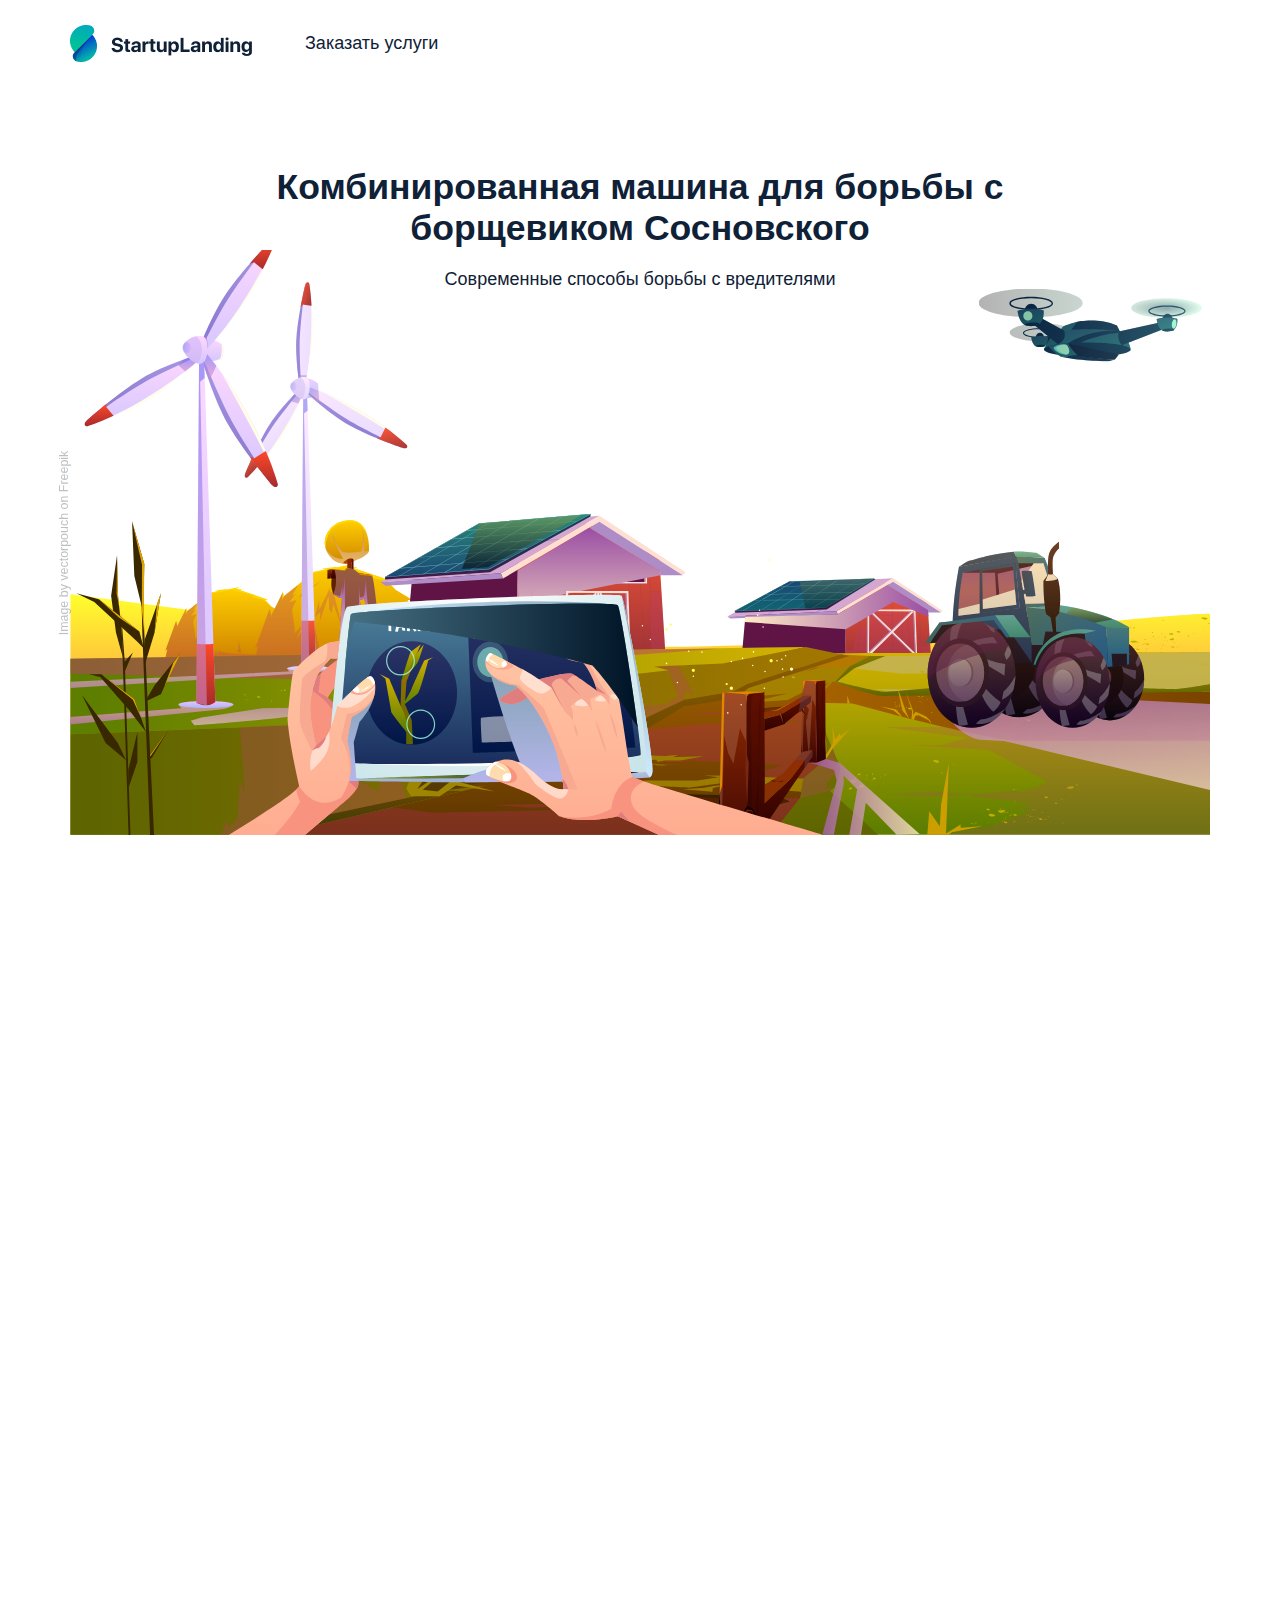
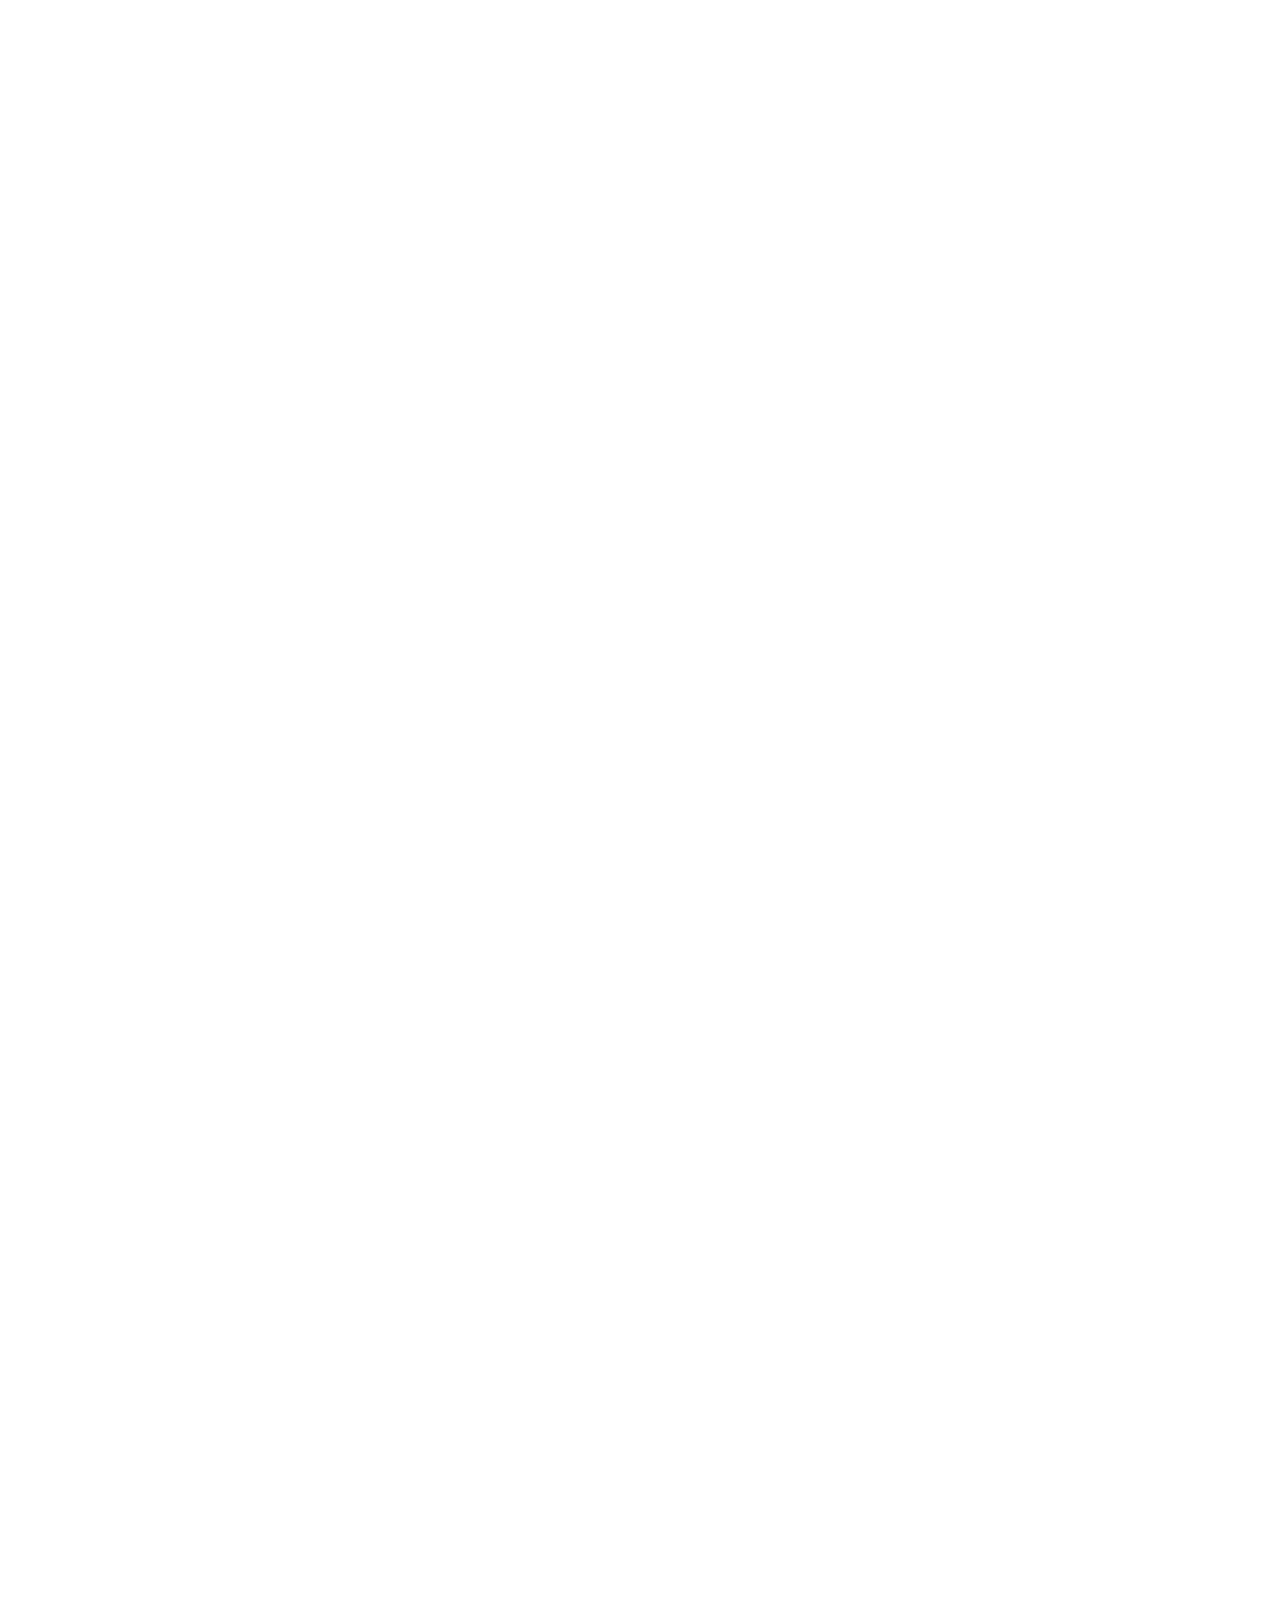
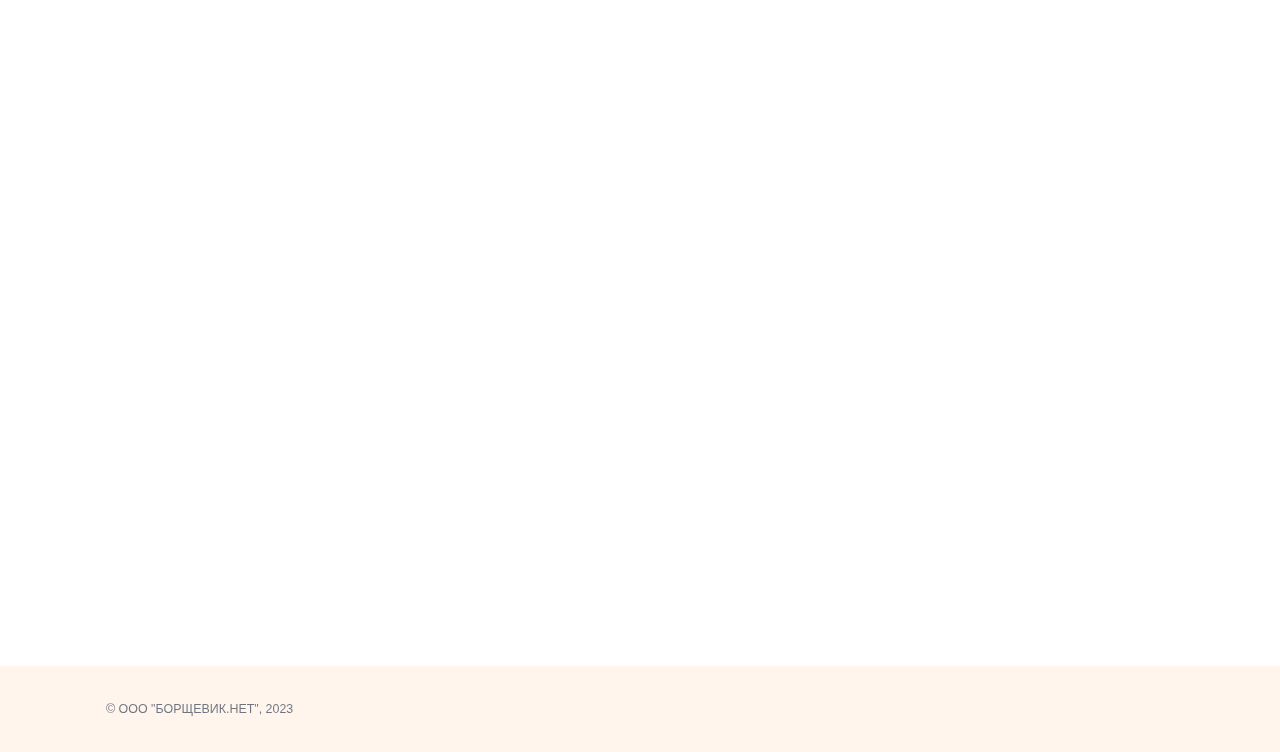
==== commit 2c7edf86: "Updates" ====
--- a/index.html
+++ b/index.html
@@ -159,7 +159,7 @@
                         возможность
                         покупки агробота в различных модификациях, а также обучение
                         работы клиентов с установкой</p><a class="service__link link link--as-btn"
-                        href="/order-service.html">Заказать услуги</a>
+                        href="https://manulovich.github.io/agrobot-demo/order-service.html">Заказать услуги</a>
                     <ul class="service__cards">
                         <li>
                             <div class="info-card">
